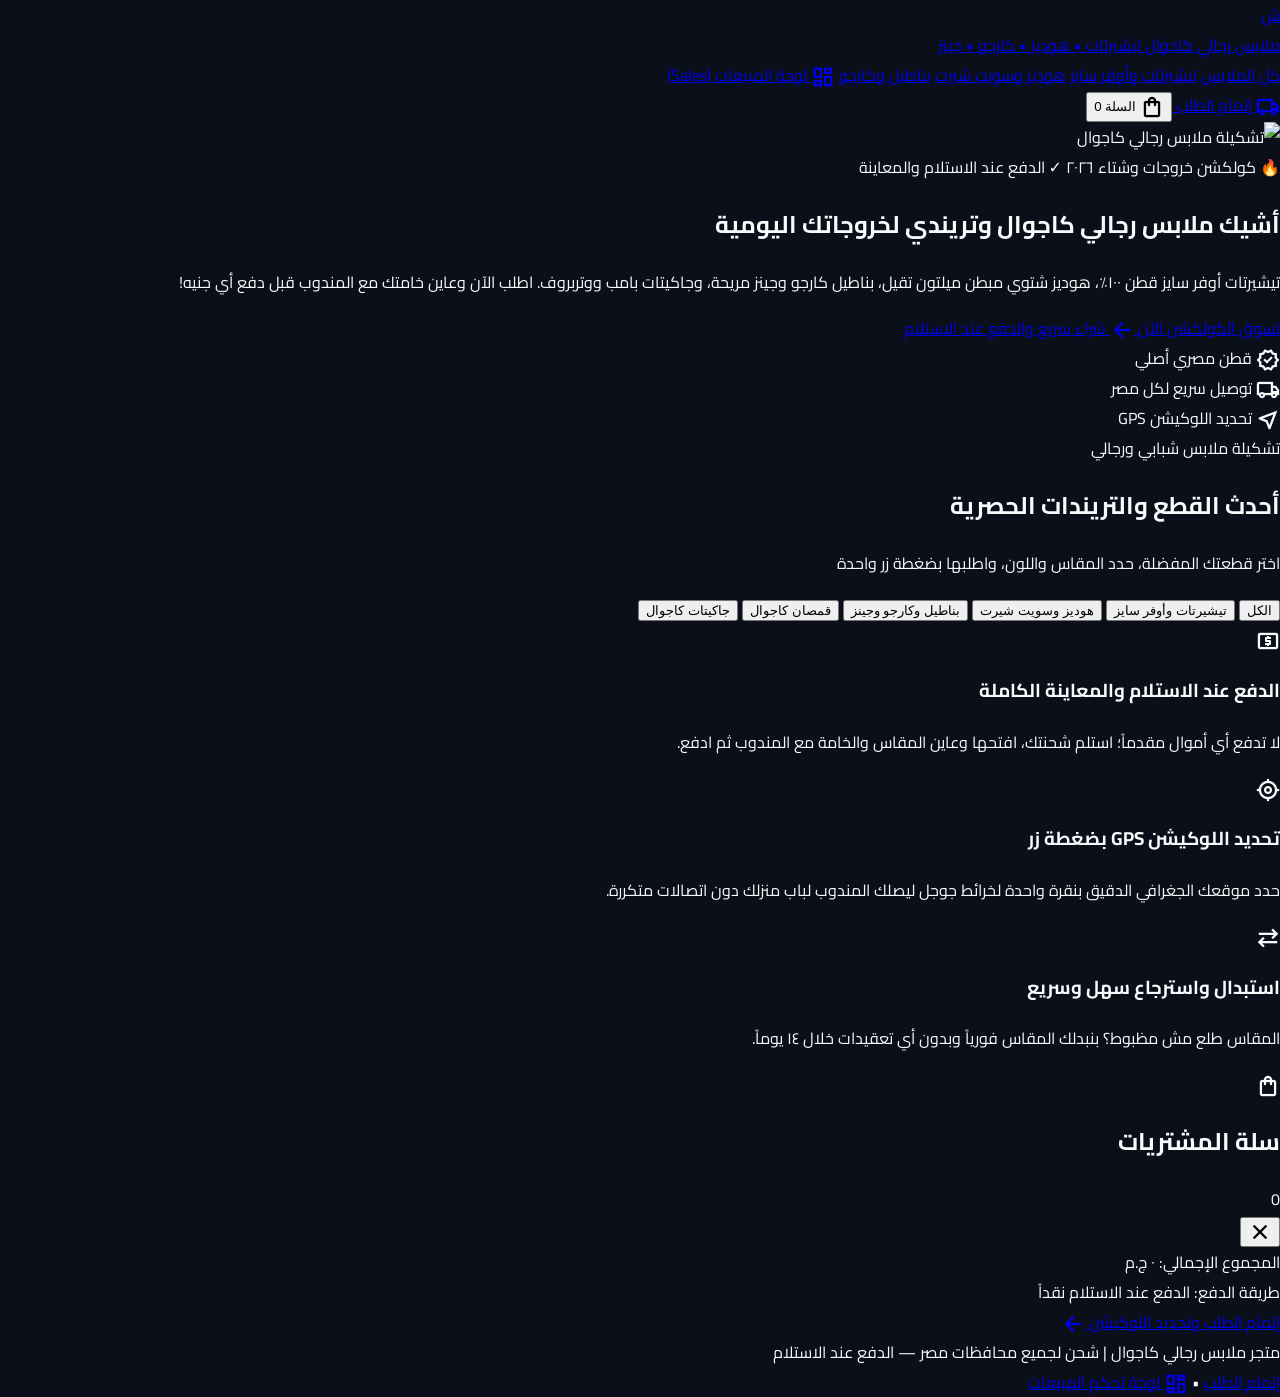
==== index.html @ af81d9ac "Add files via upload" ====
<!DOCTYPE html>
<html lang="ar" dir="rtl">
<head>
  <meta charset="UTF-8">
  <meta name="viewport" content="width=device-width, initial-scale=1.0">
  <title>متجر ملابس رجالي كاجوال وتريندي — الدفع عند الاستلام</title>
  <!-- Tailwind CSS CDN -->
  <script src="https://cdn.tailwindcss.com?plugins=forms,container-queries"></script>
  <script id="tailwind-config">
    tailwind.config = {
      darkMode: 'class',
      theme: {
        extend: {
          colors: {
            'primary': '#F59E0B',
            'primary-hover': '#D97706',
            'primary-container': '#2A1D07',
            'on-primary': '#0F172A',
            'secondary': '#06B6D4',
            'surface': '#0B0F19',
            'surface-container-low': '#0F172A',
            'surface-container': '#111827',
            'surface-container-high': '#1E293B',
            'on-surface': '#F9FAFB',
            'on-surface-variant': '#94A3B8',
            'outline': '#334155',
            'outline-variant': '#1E293B',
            'success': '#10B981',
            'on-success': '#0F172A',
            'success-container': '#064E3B',
            'on-success-container': '#6EE7B7',
            'error': '#EF4444',
            'on-error': '#FFFFFF',
            'error-container': '#450A0A',
            'on-error-container': '#FCA5A5',
          },
          borderRadius: {
            'sm': '8px',
            'DEFAULT': '12px',
            'md': '12px',
            'lg': '16px',
            'xl': '20px',
            'full': '9999px',
          },
          fontFamily: {
            'display': ['"Cairo"', 'sans-serif'],
            'headline': ['"Cairo"', 'sans-serif'],
            'title': ['"Cairo"', 'sans-serif'],
            'body': ['"Cairo"', 'sans-serif'],
            'label': ['"Cairo"', 'sans-serif'],
            'mono': ['"IBM Plex Mono"', 'monospace'],
          }
        }
      }
    };
  </script>
  <link rel="stylesheet" href="css/style.css">
</head>
<body class="bg-surface text-on-surface font-body antialiased selection:bg-primary selection:text-on-primary min-h-screen flex flex-col">

  <!-- Sticky Modern Header -->
  <header class="sticky top-0 z-40 bg-surface/95 backdrop-blur-md border-b border-outline">
    <div class="max-w-7xl mx-auto px-4 sm:px-6 lg:px-8 py-3.5 flex items-center justify-between gap-4">
      
      <!-- Brand Logo -->
      <div class="flex items-center gap-6">
        <a href="index.html" class="flex items-center gap-2.5 focus:outline-none">
          <span class="w-10 h-10 rounded-xl bg-primary text-on-primary flex items-center justify-center font-display font-black text-xl shadow-md">ش</span>
          <div class="flex flex-col">
            <span class="font-headline font-black text-lg text-on-surface tracking-wide">ملابس رجالي كاجوال</span>
            <span class="text-xs text-primary font-semibold -mt-0.5">تيشيرتات • هوديز • كارجو • جينز</span>
          </div>
        </a>

        <!-- Desktop Navigation -->
        <nav aria-label="التصنيفات" class="hidden md:flex items-center gap-5">
          <a href="#collection" class="font-label text-sm text-primary font-bold hover:text-primary-hover transition-colors">كل الملابس</a>
          <a href="#collection" class="font-label text-sm text-on-surface-variant hover:text-on-surface transition-colors">تيشيرتات وأوفر سايز</a>
          <a href="#collection" class="font-label text-sm text-on-surface-variant hover:text-on-surface transition-colors">هوديز وسويت شيرت</a>
          <a href="#collection" class="font-label text-sm text-on-surface-variant hover:text-on-surface transition-colors">بناطيل وكارجو</a>
          <a href="sales.html" class="inline-flex items-center gap-1.5 font-label text-xs font-bold text-primary bg-primary/10 px-3 py-1.5 rounded-full border border-primary/30 hover:border-primary transition-all">
            <span class="material-symbols-outlined text-base">dashboard</span>
            <span>لوحة المبيعات (Sales)</span>
          </a>
        </nav>
      </div>

      <!-- Action Buttons -->
      <div class="flex items-center gap-3">
        <a href="checkout.html" class="hidden sm:inline-flex items-center gap-1.5 px-4 py-2 rounded-xl bg-surface-container border border-outline text-on-surface font-label text-xs font-bold hover:border-primary hover:text-primary transition-colors">
          <span class="material-symbols-outlined text-base">local_shipping</span>
          <span>إتمام الطلب</span>
        </a>

        <button 
          id="openCartBtn" 
          type="button" 
          class="inline-flex items-center justify-center gap-2 px-4 py-2 rounded-xl bg-surface-container border border-outline text-on-surface font-label text-xs font-bold transition-all hover:border-primary focus:outline-none shadow-sm cursor-pointer"
        >
          <span class="material-symbols-outlined text-xl text-primary" aria-hidden="true">shopping_bag</span>
          <span>السلة</span>
          <span class="cart-count-badge inline-flex items-center justify-center min-w-5 h-5 px-1.5 rounded-full bg-primary text-on-primary font-mono text-xs font-bold tabular-nums">0</span>
        </button>
      </div>
    </div>
  </header>

  <main class="flex-1">
    <!-- Hero Banner: Casual Trendy Streetwear -->
    <section class="relative border-b border-outline overflow-hidden">
      <div class="relative min-h-[480px] lg:min-h-[560px] flex items-center">
        <!-- Background Streetwear Image -->
        <img 
          src="https://images.unsplash.com/photo-1552374196-1ab2a1c593e8?w=1600&auto=format&fit=crop&q=80" 
          alt="تشكيلة ملابس رجالي كاجوال" 
          class="absolute inset-0 w-full h-full object-cover object-center"
        >
        <!-- Gradients for High Readability -->
        <div class="absolute inset-0 bg-gradient-to-l from-surface via-surface/90 to-surface/50"></div>
        <div class="absolute inset-0 bg-gradient-to-t from-surface via-transparent to-transparent"></div>

        <div class="relative z-10 max-w-7xl mx-auto w-full px-4 sm:px-6 lg:px-8 py-12">
          <div class="max-w-xl flex flex-col gap-4">
            
            <div class="flex items-center gap-2">
              <span class="inline-flex items-center gap-1.5 px-3.5 py-1 rounded-full bg-primary/20 border border-primary text-primary font-label text-xs font-bold shadow-md">
                🔥 كولكشن خروجات وشتاء ٢٠٢٦
              </span>
              <span class="inline-flex items-center gap-1 px-3 py-1 rounded-full bg-success/20 border border-success text-success font-label text-xs font-bold">
                ✓ الدفع عند الاستلام والمعاينة
              </span>
            </div>

            <h1 class="font-display font-black text-3xl sm:text-4xl lg:text-5xl text-on-surface leading-tight text-balance">
              أشيك ملابس رجالي كاجوال وتريندي لخروجاتك اليومية
            </h1>

            <p class="font-body text-base text-on-surface-variant leading-relaxed max-w-prose">
              تيشيرتات أوفر سايز قطن ١٠٠٪، هوديز شتوي مبطن ميلتون تقيل، بناطيل كارجو وجينز مريحة، وجاكيتات بامب ووتربروف. اطلب الآن وعاين خامتك مع المندوب قبل دفع أي جنيه!
            </p>

            <div class="flex flex-wrap items-center gap-3 pt-2">
              <a 
                href="#collection" 
                class="inline-flex items-center justify-center gap-2 px-6 py-3.5 rounded-xl bg-primary text-on-primary font-label text-sm font-black transition-all hover:bg-primary-hover focus:outline-none shadow-lg shadow-primary/25"
              >
                <span>تسوق الكولكشن الآن</span>
                <span class="material-symbols-outlined text-lg" aria-hidden="true">arrow_back</span>
              </a>

              <a 
                href="checkout.html" 
                class="inline-flex items-center justify-center gap-2 px-5 py-3.5 rounded-xl bg-surface-container border border-outline text-on-surface font-label text-sm font-bold hover:border-primary hover:text-primary transition-all"
              >
                <span>شراء سريع والدفع عند الاستلام</span>
              </a>
            </div>

            <!-- Features Bar -->
            <div class="grid grid-cols-3 gap-3 pt-4 border-t border-outline text-xs font-semibold text-on-surface-variant">
              <div class="flex items-center gap-1.5">
                <span class="material-symbols-outlined text-primary text-base">verified</span>
                <span>قطن مصري أصلي</span>
              </div>
              <div class="flex items-center gap-1.5">
                <span class="material-symbols-outlined text-success text-base">local_shipping</span>
                <span>توصيل سريع لكل مصر</span>
              </div>
              <div class="flex items-center gap-1.5">
                <span class="material-symbols-outlined text-secondary text-base">near_me</span>
                <span>تحديد اللوكيشن GPS</span>
              </div>
            </div>

          </div>
        </div>
      </div>
    </section>

    <!-- Product Grid Section -->
    <section id="collection" class="max-w-7xl mx-auto px-4 sm:px-6 lg:px-8 py-12">
      
      <div class="flex flex-col md:flex-row md:items-end justify-between gap-5 mb-8">
        <div class="flex flex-col gap-1">
          <span class="text-xs font-bold text-primary font-label tracking-wide uppercase">تشكيلة ملابس شبابي ورجالي</span>
          <h2 class="font-headline font-black text-2xl sm:text-3xl text-on-surface">
            أحدث القطع والتريندات الحصرية
          </h2>
          <p class="font-body text-xs sm:text-sm text-on-surface-variant">
            اختر قطعتك المفضلة، حدد المقاس واللون، واطلبها بضغطة زر واحدة
          </p>
        </div>

        <!-- Filter Buttons -->
        <div class="flex flex-wrap items-center gap-2" role="group" aria-label="تصفية الملابس">
          <button type="button" data-filter="all" class="filter-btn px-4 py-2 rounded-full bg-primary text-on-primary font-label text-xs font-black transition-colors">الكل</button>
          <button type="button" data-filter="tshirt" class="filter-btn px-4 py-2 rounded-full bg-surface-container border border-outline text-on-surface-variant font-label text-xs font-bold hover:border-primary transition-colors">تيشيرتات وأوفر سايز</button>
          <button type="button" data-filter="hoodie" class="filter-btn px-4 py-2 rounded-full bg-surface-container border border-outline text-on-surface-variant font-label text-xs font-bold hover:border-primary transition-colors">هوديز وسويت شيرت</button>
          <button type="button" data-filter="pants" class="filter-btn px-4 py-2 rounded-full bg-surface-container border border-outline text-on-surface-variant font-label text-xs font-bold hover:border-primary transition-colors">بناطيل وكارجو وجينز</button>
          <button type="button" data-filter="shirt" class="filter-btn px-4 py-2 rounded-full bg-surface-container border border-outline text-on-surface-variant font-label text-xs font-bold hover:border-primary transition-colors">قمصان كاجوال</button>
          <button type="button" data-filter="jacket" class="filter-btn px-4 py-2 rounded-full bg-surface-container border border-outline text-on-surface-variant font-label text-xs font-bold hover:border-primary transition-colors">جاكيتات كاجوال</button>
        </div>
      </div>

      <!-- Products Grid Container -->
      <div id="productGrid" class="grid grid-cols-1 sm:grid-cols-2 lg:grid-cols-4 gap-6 items-stretch">
        <!-- Rendered by js/main.js -->
      </div>
    </section>

    <!-- Why Buy From Us Features -->
    <section class="border-y border-outline bg-surface-container-low py-10">
      <div class="max-w-7xl mx-auto px-4 sm:px-6 lg:px-8">
        <div class="grid grid-cols-1 md:grid-cols-3 gap-6 text-center md:text-right">
          
          <div class="flex items-start gap-3.5 p-4 rounded-xl bg-surface-container border border-outline">
            <div class="w-11 h-11 rounded-xl bg-success/20 border border-success flex items-center justify-center text-success shrink-0">
              <span class="material-symbols-outlined text-2xl">local_atm</span>
            </div>
            <div class="flex flex-col gap-1">
              <h3 class="font-title text-sm font-bold text-on-surface">الدفع عند الاستلام والمعاينة الكاملة</h3>
              <p class="font-body text-xs text-on-surface-variant leading-relaxed">
                لا تدفع أي أموال مقدماً؛ استلم شحنتك، افتحها وعاين المقاس والخامة مع المندوب ثم ادفع.
              </p>
            </div>
          </div>

          <div class="flex items-start gap-3.5 p-4 rounded-xl bg-surface-container border border-outline">
            <div class="w-11 h-11 rounded-xl bg-secondary/20 border border-secondary flex items-center justify-center text-secondary shrink-0">
              <span class="material-symbols-outlined text-2xl">my_location</span>
            </div>
            <div class="flex flex-col gap-1">
              <h3 class="font-title text-sm font-bold text-on-surface">تحديد اللوكيشن GPS بضغطة زر</h3>
              <p class="font-body text-xs text-on-surface-variant leading-relaxed">
                حدد موقعك الجغرافي الدقيق بنقرة واحدة لخرائط جوجل ليصلك المندوب لباب منزلك دون اتصالات متكررة.
              </p>
            </div>
          </div>

          <div class="flex items-start gap-3.5 p-4 rounded-xl bg-surface-container border border-outline">
            <div class="w-11 h-11 rounded-xl bg-primary/20 border border-primary flex items-center justify-center text-primary shrink-0">
              <span class="material-symbols-outlined text-2xl">sync_alt</span>
            </div>
            <div class="flex flex-col gap-1">
              <h3 class="font-title text-sm font-bold text-on-surface">استبدال واسترجاع سهل وسريع</h3>
              <p class="font-body text-xs text-on-surface-variant leading-relaxed">
                المقاس طلع مش مظبوط؟ بنبدلك المقاس فورياً وبدون أي تعقيدات خلال ١٤ يوماً.
              </p>
            </div>
          </div>

        </div>
      </div>
    </section>
  </main>

  <!-- Slide-Over Shopping Cart Drawer -->
  <div id="cartDrawerBackdrop" class="hidden fixed inset-0 z-50 bg-black/80 backdrop-blur-sm transition-opacity"></div>
  <aside 
    id="cartDrawer" 
    class="fixed top-0 left-0 bottom-0 z-50 w-full max-w-md bg-surface-container border-r border-outline flex flex-col justify-between translate-x-[-100%] drawer-transition shadow-2xl"
    aria-label="سلة المشتريات"
  >
    <header class="p-4 border-b border-outline flex items-center justify-between">
      <div class="flex items-center gap-2">
        <span class="material-symbols-outlined text-primary text-xl">shopping_bag</span>
        <h2 class="font-title text-base font-bold text-on-surface">سلة المشتريات</h2>
        <span class="cart-count-badge px-2 py-0.5 rounded-full bg-primary text-on-primary font-mono text-xs font-bold">0</span>
      </div>
      <button 
        id="closeCartBtn" 
        type="button" 
        class="w-8 h-8 rounded-lg bg-surface-container-high border border-outline text-on-surface-variant hover:text-primary flex items-center justify-center cursor-pointer"
        aria-label="إغلاق السلة"
      >
        <span class="material-symbols-outlined text-lg">close</span>
      </button>
    </header>

    <div id="cartItemsContainer" class="flex-1 overflow-y-auto p-4 flex flex-col gap-3"></div>

    <footer class="p-4 border-t border-outline bg-surface-container-low flex flex-col gap-3">
      <div class="flex items-center justify-between">
        <span class="font-body text-xs text-on-surface-variant">المجموع الإجمالي:</span>
        <span id="cartSubtotal" class="font-headline text-lg text-primary font-black tabular-nums">٠ ج.م</span>
      </div>
      <div class="flex items-center justify-between text-xs text-success font-bold">
        <span>طريقة الدفع:</span>
        <span>الدفع عند الاستلام نقداً</span>
      </div>

      <a 
        href="checkout.html" 
        class="w-full inline-flex items-center justify-center gap-2 py-3.5 rounded-xl bg-primary text-on-primary font-label text-sm font-black hover:bg-primary-hover transition-colors shadow-md"
      >
        <span>إتمام الطلب وتحديد اللوكيشن</span>
        <span class="material-symbols-outlined text-lg">arrow_back</span>
      </a>
    </footer>
  </aside>

  <!-- Quick Order Modal (طلب سريع فوري بضغطة زر دون مغادرة الصفحة) -->
  <dialog id="fastOrderModal" class="bg-surface-container text-on-surface border-2 border-primary rounded-2xl p-5 max-w-lg w-full backdrop:bg-black/85 shadow-2xl overflow-hidden">
    <header class="flex items-center justify-between border-b border-outline pb-3 mb-4">
      <div class="flex items-center gap-2">
        <span class="material-symbols-outlined text-primary text-xl">bolt</span>
        <h3 class="font-title text-base font-bold text-on-surface">طلب سريع فوري (الدفع عند الاستلام)</h3>
      </div>
      <button id="closeFastOrderBtn" type="button" class="w-8 h-8 rounded-lg bg-surface-container-high border border-outline text-on-surface-variant hover:text-primary flex items-center justify-center">
        <span class="material-symbols-outlined text-lg">close</span>
      </button>
    </header>

    <!-- Product Summary Snippet -->
    <div id="fastOrderProductSummary" class="flex items-center gap-3 p-3 rounded-xl bg-surface-container-low border border-outline mb-4">
      <!-- Injected by js/main.js -->
    </div>

    <!-- Fast Checkout Form -->
    <form id="fastOrderForm" class="flex flex-col gap-3.5">
      
      <!-- Name -->
      <label class="flex flex-col gap-1">
        <span class="font-label text-xs font-bold text-on-surface">الاسم بالكامل <span class="text-primary">*</span></span>
        <input 
          id="fastName" 
          type="text" 
          required 
          placeholder="اكتب اسمك بالكامل..." 
          class="w-full rounded-lg bg-surface-container-low border border-outline px-3.5 py-2.5 font-body text-xs text-on-surface focus:border-primary focus:outline-none"
        >
      </label>

      <!-- Phone -->
      <label class="flex flex-col gap-1">
        <span class="font-label text-xs font-bold text-on-surface">رقم الهاتف / الواتساب <span class="text-primary">*</span></span>
        <input 
          id="fastPhone" 
          type="tel" 
          inputmode="numeric" 
          dir="ltr" 
          required 
          placeholder="010 1234 5678" 
          class="w-full rounded-lg bg-surface-container-low border border-outline px-3.5 py-2.5 font-mono text-xs text-on-surface text-right focus:border-primary focus:outline-none"
        >
      </label>

      <!-- Address -->
      <label class="flex flex-col gap-1">
        <span class="font-label text-xs font-bold text-on-surface">المحافظة والعنوان بالتفصيل <span class="text-primary">*</span></span>
        <input 
          id="fastAddress" 
          type="text" 
          required 
          placeholder="المحافظة والمدينة واسم الشارع..." 
          class="w-full rounded-lg bg-surface-container-low border border-outline px-3.5 py-2.5 font-body text-xs text-on-surface focus:border-primary focus:outline-none"
        >
      </label>

      <!-- Location / GPS Location -->
      <div class="flex flex-col gap-1.5 p-3 rounded-xl bg-surface-container-low border border-secondary/40">
        <div class="flex items-center justify-between gap-2">
          <label for="fastLocation" class="font-label text-xs font-bold text-on-surface flex items-center gap-1">
            <span class="material-symbols-outlined text-secondary text-base">near_me</span>
            <span>اللوكيشن:</span>
          </label>
          <button 
            id="fastGpsBtn" 
            type="button" 
            class="px-2.5 py-1 rounded-md bg-secondary/20 border border-secondary text-secondary hover:bg-secondary hover:text-black font-label text-[11px] font-bold transition-all"
          >
            📍 تحديد موقعي الحالي GPS
          </button>
        </div>
        <input 
          id="fastLocation" 
          type="text" 
          placeholder="اكتب اللوكيشن أو اضغط زر تحديد الموقع..." 
          class="w-full rounded-lg bg-surface-container border border-outline px-3 py-2 font-body text-xs text-on-surface focus:border-secondary focus:outline-none"
        >
      </div>

      <!-- Payment Reassurance Badge -->
      <div class="p-2.5 rounded-lg bg-success/15 border border-success/40 text-success text-xs font-bold flex items-center gap-2">
        <span class="material-symbols-outlined text-lg">local_shipping</span>
        <span>طريقة الدفع: نقداً عند الاستلام ومعاينة المنتج</span>
      </div>

      <!-- Fast Submit Button -->
      <button 
        id="fastSubmitBtn" 
        type="submit" 
        class="w-full py-3.5 rounded-xl bg-primary text-on-primary font-label text-sm font-black hover:bg-primary-hover transition-colors shadow-lg shadow-primary/25 cursor-pointer mt-1"
      >
        تأكيد الطلب الفوري — الدفع عند الاستلام
      </button>
    </form>
  </dialog>

  <!-- Quick View Modal -->
  <dialog id="quickViewModal" class="bg-surface-container text-on-surface border border-outline rounded-2xl p-0 max-w-2xl w-full backdrop:bg-black/85 overflow-hidden shadow-2xl">
    <div class="grid grid-cols-1 md:grid-cols-2">
      <div class="bg-surface-container-low aspect-[3/4] md:aspect-auto relative overflow-hidden">
        <img id="qvImage" src="" alt="معاينة الملابس" class="w-full h-full object-cover">
      </div>

      <div class="p-6 flex flex-col justify-between gap-4">
        <div class="flex flex-col gap-3">
          <div class="flex items-center justify-between">
            <span id="qvFabric" class="font-label text-xs font-bold text-primary"></span>
            <button id="closeQvBtn" type="button" aria-label="إغلاق" class="w-8 h-8 rounded-lg bg-surface-container-high border border-outline text-on-surface-variant hover:text-primary flex items-center justify-center">
              <span class="material-symbols-outlined text-lg">close</span>
            </button>
          </div>

          <h3 id="qvTitle" class="font-headline font-black text-lg text-on-surface"></h3>
          <span id="qvPrice" class="font-headline font-black text-2xl text-primary tabular-nums"></span>
          <p id="qvDesc" class="font-body text-xs text-on-surface-variant leading-relaxed"></p>

          <div class="flex flex-col gap-1.5 pt-1">
            <span class="font-label text-xs font-bold text-on-surface">المقاسات المتوفرة:</span>
            <div id="qvSizes" class="flex flex-wrap items-center gap-1.5"></div>
          </div>
        </div>

        <div class="flex items-center gap-2 pt-2">
          <button 
            id="qvFastBuyBtn" 
            type="button" 
            class="flex-1 py-3 rounded-xl bg-primary text-on-primary font-label text-xs font-black hover:bg-primary-hover transition-colors"
          >
            ⚡ شراء فوري مباشر
          </button>
          <button 
            id="qvAddBtn" 
            type="button" 
            class="px-4 py-3 rounded-xl bg-surface-container-high border border-outline text-on-surface font-label text-xs font-bold hover:border-primary transition-colors"
          >
            إضافة للسلة
          </button>
        </div>
      </div>
    </div>
  </dialog>

  <!-- Modern Footer -->
  <footer class="border-t border-outline bg-surface-container-low mt-auto py-8">
    <div class="max-w-7xl mx-auto px-4 sm:px-6 lg:px-8 flex flex-col sm:flex-row items-center justify-between gap-4 text-xs font-body text-on-surface-variant">
      <div class="flex items-center gap-2">
        <span class="font-bold text-on-surface">متجر ملابس رجالي كاجوال</span>
        <span>|</span>
        <span>شحن لجميع محافظات مصر — الدفع عند الاستلام</span>
      </div>
      <div class="flex items-center gap-4">
        <a href="checkout.html" class="hover:text-primary transition-colors">إتمام الطلب</a>
        <span>•</span>
        <a href="sales.html" class="text-primary hover:underline font-bold flex items-center gap-1">
          <span class="material-symbols-outlined text-sm">dashboard</span>
          <span>لوحة تحكم المبيعات</span>
        </a>
      </div>
    </div>
  </footer>

  <!-- Modular Scripts -->
  <script type="module" src="js/main.js"></script>
</body>
</html>
---- css/style.css ----
/* ==========================================================================
   متجر ملابس رجالي كاجوال وتريندي (Urban & Casual Men's Fashion)
   Vibrant, Modern, High-Converting & Ergonomic Palette
   ========================================================================== */

@import url('https://fonts.googleapis.com/css2?family=Cairo:wght@400;500;600;700;800;900&family=IBM+Plex+Mono:wght@400;500;600;700&display=swap');
@import url('https://fonts.googleapis.com/css2?family=Material+Symbols+Outlined:wght,FILL@100..700,0..1&display=block');

:root {
  /* Vibrant & Modern Men's Apparel Palette */
  --color-primary: #F59E0B;          /* Amber Gold Accent */
  --color-primary-hover: #D97706;    /* Deep Amber */
  --color-primary-container: #2A1D07;
  --color-on-primary: #0F172A;
  
  --color-secondary: #06B6D4;        /* Cyan for Location & Highlights */
  --color-secondary-container: #083344;
  
  --color-surface: #0B0F19;          /* Deep Modern Midnight */
  --color-surface-container: #111827;/* Card Background */
  --color-surface-container-low: #0F172A;
  --color-surface-container-high: #1E293B;
  
  --color-on-surface: #F9FAFB;       /* Crisp White Text */
  --color-on-surface-variant: #94A3B8; /* Muted Slate */
  
  --color-outline: #334155;          /* Borders */
  --color-outline-variant: #1E293B;
  
  --color-success: #10B981;          /* COD Emerald Green */
  --color-success-container: #064E3B;
  
  --color-error: #EF4444;            /* Coral Red */
  --color-error-container: #450A0A;
}

/* Material Symbols configuration */
.material-symbols-outlined {
  display: inline-block;
  width: 1em;
  height: 1em;
  line-height: 1 !important;
  box-sizing: content-box;
  overflow: hidden;
  white-space: nowrap;
  direction: ltr;
  vertical-align: middle;
  font-variation-settings: 'FILL' 0, 'wght' 500, 'GRAD' 0, 'opsz' 24;
}

.material-symbols-outlined.fill {
  font-variation-settings: 'FILL' 1, 'wght' 500, 'GRAD' 0, 'opsz' 24;
}

/* Base Setup */
html {
  scroll-behavior: smooth;
  font-family: 'Cairo', system-ui, -apple-system, sans-serif;
  background-color: var(--color-surface);
  color: var(--color-on-surface);
}

body {
  margin: 0;
  padding: 0;
  min-height: 100vh;
  display: flex;
  flex-direction: column;
  overflow-x: hidden;
  background-color: #0B0F19;
  color: #F9FAFB;
}

/* Custom Scrollbar */
::-webkit-scrollbar {
  width: 7px;
  height: 7px;
}

::-webkit-scrollbar-track {
  background: #0B0F19;
}

::-webkit-scrollbar-thumb {
  background: #334155;
  border-radius: 4px;
}

::-webkit-scrollbar-thumb:hover {
  background: #F59E0B;
}

/* Glowing Badges & Modern Accents */
.accent-glow {
  box-shadow: 0 4px 20px rgba(245, 158, 11, 0.2);
}

.card-hover:hover {
  transform: translateY(-4px);
  border-color: #F59E0B;
  box-shadow: 0 12px 30px rgba(0, 0, 0, 0.5), 0 0 20px rgba(245, 158, 11, 0.15);
}

/* Fast Order Modal & Dialogs */
dialog::backdrop {
  background: rgba(5, 8, 15, 0.85);
  backdrop-filter: blur(10px);
  -webkit-backdrop-filter: blur(10px);
}

dialog[open] {
  animation: modalPop 0.25s cubic-bezier(0.16, 1, 0.3, 1) forwards;
}

@keyframes modalPop {
  from {
    opacity: 0;
    transform: scale(0.95) translateY(12px);
  }
  to {
    opacity: 1;
    transform: scale(1) translateY(0);
  }
}

/* Drawer Animation */
.drawer-transition {
  transition: transform 0.3s cubic-bezier(0.16, 1, 0.3, 1);
}

/* Toast Notifications */
#toastContainer {
  position: fixed;
  bottom: 24px;
  left: 24px;
  z-index: 99999;
  display: flex;
  flex-direction: column;
  gap: 10px;
  pointer-events: none;
}

.luxury-toast {
  pointer-events: auto;
  display: flex;
  align-items: center;
  gap: 12px;
  padding: 14px 18px;
  border-radius: 12px;
  background: #111827;
  border: 1px solid #F59E0B;
  color: #F9FAFB;
  box-shadow: 0 10px 30px rgba(0, 0, 0, 0.6), 0 0 20px rgba(245, 158, 11, 0.2);
  animation: toastIn 0.3s ease-out forwards;
  max-width: 420px;
  font-size: 14px;
  font-weight: 500;
}

@keyframes toastIn {
  from {
    opacity: 0;
    transform: translateY(20px);
  }
  to {
    opacity: 1;
    transform: translateY(0);
  }
}

.luxury-toast.toast-leave {
  animation: toastOut 0.25s ease-in forwards;
}

@keyframes toastOut {
  from {
    opacity: 1;
    transform: translateY(0);
  }
  to {
    opacity: 0;
    transform: translateY(20px);
  }
}

/* GPS Button Pulsing Pulse */
.gps-pulse {
  animation: gpsGlow 2s infinite alternate;
}

@keyframes gpsGlow {
  0% {
    box-shadow: 0 0 0 0 rgba(6, 182, 212, 0.4);
  }
  100% {
    box-shadow: 0 0 15px 4px rgba(6, 182, 212, 0.3);
  }
}

/* Status Badges */
.status-badge {
  display: inline-flex;
  align-items: center;
  gap: 6px;
  padding: 4px 10px;
  border-radius: 9999px;
  font-size: 12px;
  font-weight: 700;
  line-height: 1;
}

.status-pending {
  background-color: rgba(245, 158, 11, 0.15);
  color: #FCD34D;
  border: 1px solid rgba(245, 158, 11, 0.4);
}

.status-confirmed {
  background-color: rgba(16, 185, 129, 0.15);
  color: #6EE7B7;
  border: 1px solid rgba(16, 185, 129, 0.4);
}

.status-shipping {
  background-color: rgba(6, 182, 212, 0.15);
  color: #67E8F9;
  border: 1px solid rgba(6, 182, 212, 0.4);
}

.status-delivered {
  background-color: rgba(34, 197, 94, 0.2);
  color: #86EFAC;
  border: 1px solid rgba(34, 197, 94, 0.5);
}

.status-cancelled {
  background-color: rgba(239, 68, 68, 0.15);
  color: #FCA5A5;
  border: 1px solid rgba(239, 68, 68, 0.4);
}

/* Color Swatches Rings */
.color-dot-active {
  ring: 2px solid #F59E0B;
  transform: scale(1.15);
}

/* Print Invoice Styling */
@media print {
  body * {
    visibility: hidden;
  }
  #printableInvoice, #printableInvoice * {
    visibility: visible;
  }
  #printableInvoice {
    position: absolute;
    left: 0;
    top: 0;
    width: 100%;
    margin: 0;
    padding: 20px;
    background: #fff !important;
    color: #000 !important;
  }
  .no-print {
    display: none !important;
  }
}
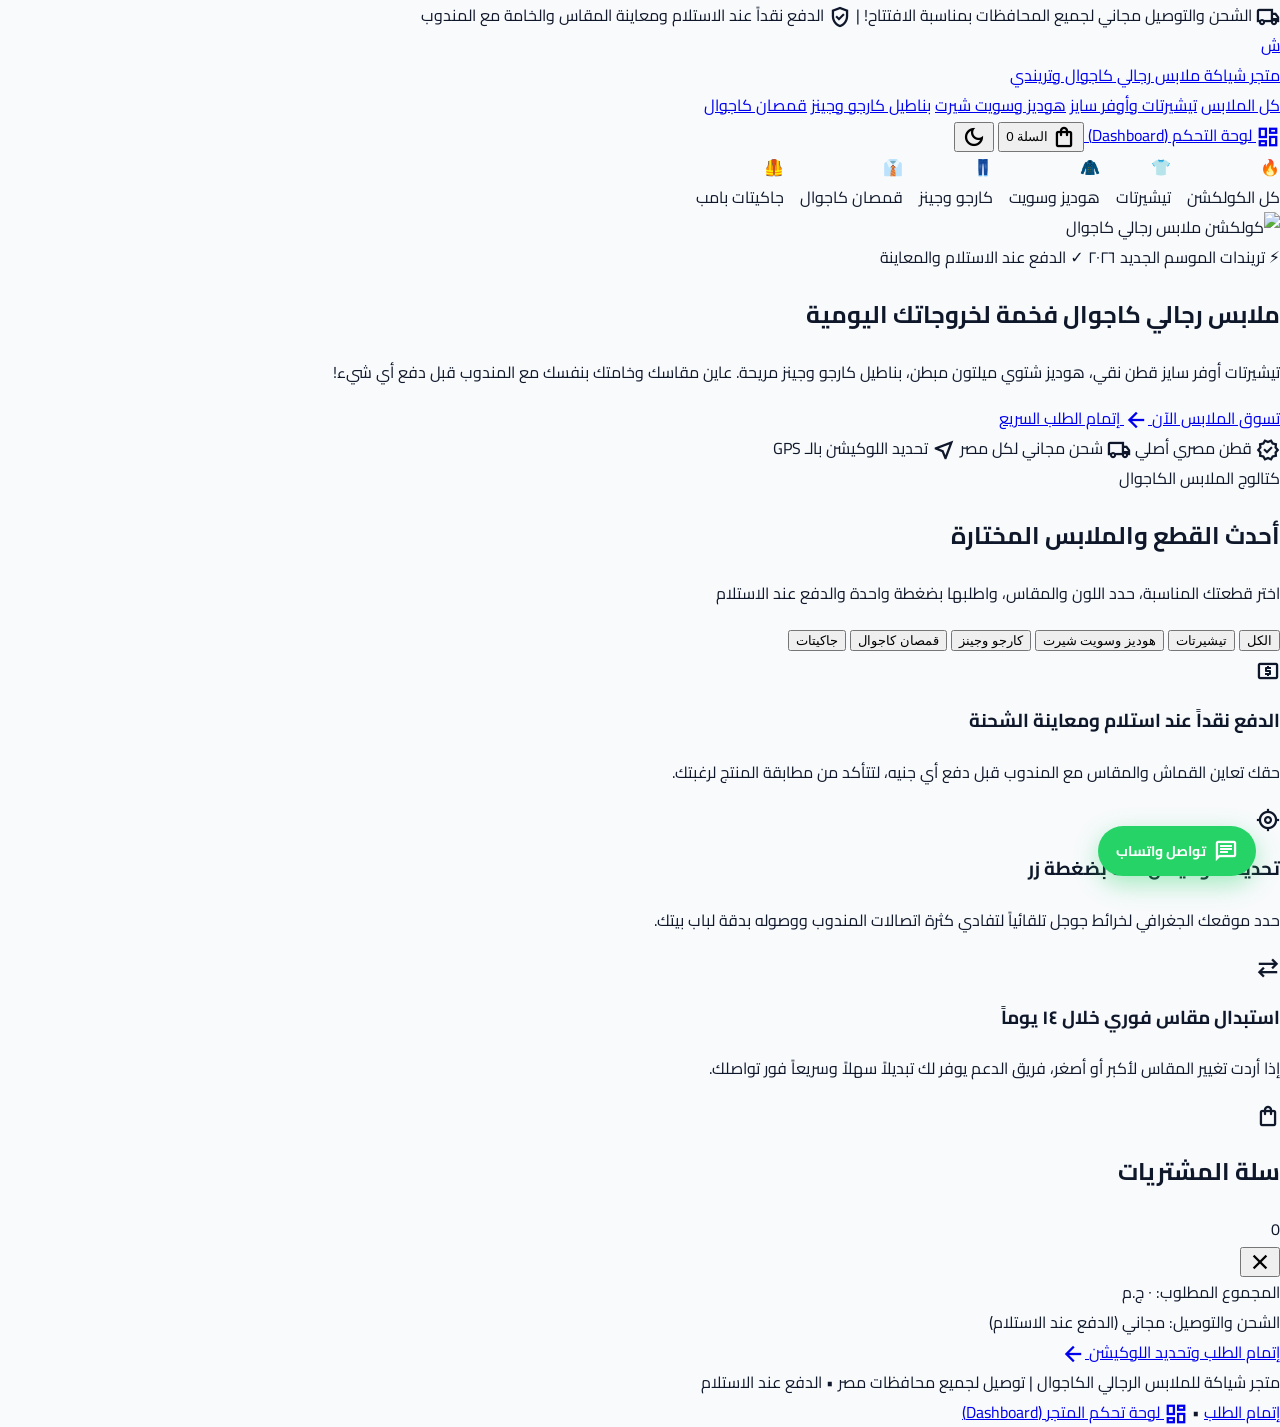
==== commit 5cb8f0fc: "Add files via upload" ====
--- a/index.html
+++ b/index.html
@@ -3,7 +3,7 @@
 <head>
   <meta charset="UTF-8">
   <meta name="viewport" content="width=device-width, initial-scale=1.0">
-  <title>متجر ملابس رجالي كاجوال وتريندي — الدفع عند الاستلام</title>
+  <title>متجر شياكة — أحدث صيحات الملابس الرجالي الكاجوال والتريندي</title>
   <!-- Tailwind CSS CDN -->
   <script src="https://cdn.tailwindcss.com?plugins=forms,container-queries"></script>
   <script id="tailwind-config">
@@ -12,42 +12,22 @@
       theme: {
         extend: {
           colors: {
-            'primary': '#F59E0B',
-            'primary-hover': '#D97706',
-            'primary-container': '#2A1D07',
-            'on-primary': '#0F172A',
-            'secondary': '#06B6D4',
-            'surface': '#0B0F19',
-            'surface-container-low': '#0F172A',
-            'surface-container': '#111827',
-            'surface-container-high': '#1E293B',
-            'on-surface': '#F9FAFB',
-            'on-surface-variant': '#94A3B8',
-            'outline': '#334155',
-            'outline-variant': '#1E293B',
+            'primary': '#F97316',
+            'primary-hover': '#EA580C',
+            'primary-light': '#FFF7ED',
+            'secondary': '#0284C7',
+            'secondary-light': '#E0F2FE',
             'success': '#10B981',
-            'on-success': '#0F172A',
-            'success-container': '#064E3B',
-            'on-success-container': '#6EE7B7',
+            'success-light': '#ECFDF5',
             'error': '#EF4444',
-            'on-error': '#FFFFFF',
-            'error-container': '#450A0A',
-            'on-error-container': '#FCA5A5',
-          },
-          borderRadius: {
-            'sm': '8px',
-            'DEFAULT': '12px',
-            'md': '12px',
-            'lg': '16px',
-            'xl': '20px',
-            'full': '9999px',
+            'surface': '#FFFFFF',
+            'surface-dark': '#111827',
+            'card-dark': '#1E293B',
+            'border-subtle': '#E2E8F0',
           },
           fontFamily: {
             'display': ['"Cairo"', 'sans-serif'],
-            'headline': ['"Cairo"', 'sans-serif'],
-            'title': ['"Cairo"', 'sans-serif'],
             'body': ['"Cairo"', 'sans-serif'],
-            'label': ['"Cairo"', 'sans-serif'],
             'mono': ['"IBM Plex Mono"', 'monospace'],
           }
         }
@@ -56,195 +36,269 @@
   </script>
   <link rel="stylesheet" href="css/style.css">
 </head>
-<body class="bg-surface text-on-surface font-body antialiased selection:bg-primary selection:text-on-primary min-h-screen flex flex-col">
-
-  <!-- Sticky Modern Header -->
-  <header class="sticky top-0 z-40 bg-surface/95 backdrop-blur-md border-b border-outline">
+<body class="bg-slate-50 text-slate-900 font-body antialiased min-h-screen flex flex-col transition-colors">
+
+  <!-- Top Announcement Bar -->
+  <div class="bg-slate-900 text-white text-[11px] sm:text-xs font-bold py-2 px-4 text-center flex items-center justify-center gap-3">
+    <span class="flex items-center gap-1 text-orange-400">
+      <span class="material-symbols-outlined text-sm">local_shipping</span>
+      الشحن والتوصيل مجاني لجميع المحافظات بمناسبة الافتتاح!
+    </span>
+    <span class="hidden md:inline text-slate-500">|</span>
+    <span class="hidden md:flex items-center gap-1 text-emerald-400">
+      <span class="material-symbols-outlined text-sm">verified_user</span>
+      الدفع نقداً عند الاستلام ومعاينة المقاس والخامة مع المندوب
+    </span>
+  </div>
+
+  <!-- Modern Sticky Header -->
+  <header class="sticky top-0 z-40 bg-white/95 backdrop-blur-md border-b border-slate-200 shadow-sm">
     <div class="max-w-7xl mx-auto px-4 sm:px-6 lg:px-8 py-3.5 flex items-center justify-between gap-4">
       
       <!-- Brand Logo -->
       <div class="flex items-center gap-6">
         <a href="index.html" class="flex items-center gap-2.5 focus:outline-none">
-          <span class="w-10 h-10 rounded-xl bg-primary text-on-primary flex items-center justify-center font-display font-black text-xl shadow-md">ش</span>
+          <span class="w-10 h-10 rounded-xl bg-orange-500 text-white flex items-center justify-center font-display font-black text-xl shadow-md">ش</span>
           <div class="flex flex-col">
-            <span class="font-headline font-black text-lg text-on-surface tracking-wide">ملابس رجالي كاجوال</span>
-            <span class="text-xs text-primary font-semibold -mt-0.5">تيشيرتات • هوديز • كارجو • جينز</span>
+            <span class="font-display font-black text-xl text-slate-900 tracking-wide">متجر شياكة</span>
+            <span class="text-xs text-orange-600 font-bold -mt-1">ملابس رجالي كاجوال وتريندي</span>
           </div>
         </a>
 
-        <!-- Desktop Navigation -->
+        <!-- Desktop Navigation Categories -->
         <nav aria-label="التصنيفات" class="hidden md:flex items-center gap-5">
-          <a href="#collection" class="font-label text-sm text-primary font-bold hover:text-primary-hover transition-colors">كل الملابس</a>
-          <a href="#collection" class="font-label text-sm text-on-surface-variant hover:text-on-surface transition-colors">تيشيرتات وأوفر سايز</a>
-          <a href="#collection" class="font-label text-sm text-on-surface-variant hover:text-on-surface transition-colors">هوديز وسويت شيرت</a>
-          <a href="#collection" class="font-label text-sm text-on-surface-variant hover:text-on-surface transition-colors">بناطيل وكارجو</a>
-          <a href="sales.html" class="inline-flex items-center gap-1.5 font-label text-xs font-bold text-primary bg-primary/10 px-3 py-1.5 rounded-full border border-primary/30 hover:border-primary transition-all">
-            <span class="material-symbols-outlined text-base">dashboard</span>
-            <span>لوحة المبيعات (Sales)</span>
-          </a>
+          <a href="#collection" class="text-sm font-bold text-orange-600 hover:text-orange-700 transition-colors">كل الملابس</a>
+          <a href="#collection" class="text-sm font-bold text-slate-600 hover:text-slate-900 transition-colors">تيشيرتات وأوفر سايز</a>
+          <a href="#collection" class="text-sm font-bold text-slate-600 hover:text-slate-900 transition-colors">هوديز وسويت شيرت</a>
+          <a href="#collection" class="text-sm font-bold text-slate-600 hover:text-slate-900 transition-colors">بناطيل كارجو وجينز</a>
+          <a href="#collection" class="text-sm font-bold text-slate-600 hover:text-slate-900 transition-colors">قمصان كاجوال</a>
         </nav>
       </div>
 
-      <!-- Action Buttons -->
+      <!-- Action Buttons & Search Trigger -->
       <div class="flex items-center gap-3">
-        <a href="checkout.html" class="hidden sm:inline-flex items-center gap-1.5 px-4 py-2 rounded-xl bg-surface-container border border-outline text-on-surface font-label text-xs font-bold hover:border-primary hover:text-primary transition-colors">
-          <span class="material-symbols-outlined text-base">local_shipping</span>
-          <span>إتمام الطلب</span>
+        <!-- Dashboard Button -->
+        <a 
+          href="dashboard.html" 
+          class="inline-flex items-center gap-1.5 px-3.5 py-2 rounded-xl bg-slate-900 text-white font-body text-xs font-bold hover:bg-slate-800 transition-all shadow-sm"
+          title="لوحة تحكم المتجر والمبيعات وإدارة الطلبات"
+        >
+          <span class="material-symbols-outlined text-base text-orange-400">dashboard</span>
+          <span>لوحة التحكم (Dashboard)</span>
         </a>
 
+        <!-- Cart Button with Counter Badge -->
         <button 
           id="openCartBtn" 
           type="button" 
-          class="inline-flex items-center justify-center gap-2 px-4 py-2 rounded-xl bg-surface-container border border-outline text-on-surface font-label text-xs font-bold transition-all hover:border-primary focus:outline-none shadow-sm cursor-pointer"
-        >
-          <span class="material-symbols-outlined text-xl text-primary" aria-hidden="true">shopping_bag</span>
-          <span>السلة</span>
-          <span class="cart-count-badge inline-flex items-center justify-center min-w-5 h-5 px-1.5 rounded-full bg-primary text-on-primary font-mono text-xs font-bold tabular-nums">0</span>
+          class="inline-flex items-center justify-center gap-2 px-3.5 py-2 rounded-xl bg-slate-100 border border-slate-200 text-slate-800 font-body text-xs font-bold transition-all hover:border-orange-500 shadow-sm cursor-pointer"
+        >
+          <span class="material-symbols-outlined text-xl text-orange-600" aria-hidden="true">shopping_bag</span>
+          <span class="hidden sm:inline">السلة</span>
+          <span class="cart-count-badge inline-flex items-center justify-center min-w-5 h-5 px-1.5 rounded-full bg-orange-500 text-white font-mono text-xs font-bold tabular-nums">0</span>
         </button>
-      </div>
+
+        <!-- Dark/Light Mode Switcher -->
+        <button 
+          id="toggleThemeBtn" 
+          type="button" 
+          class="w-9 h-9 rounded-xl bg-slate-100 border border-slate-200 text-slate-600 hover:text-slate-900 hover:bg-slate-200 flex items-center justify-center transition-colors cursor-pointer"
+          title="تبديل المظهر"
+        >
+          <span id="themeIcon" class="material-symbols-outlined text-lg">dark_mode</span>
+        </button>
+      </div>
+
     </div>
   </header>
 
   <main class="flex-1">
-    <!-- Hero Banner: Casual Trendy Streetwear -->
-    <section class="relative border-b border-outline overflow-hidden">
-      <div class="relative min-h-[480px] lg:min-h-[560px] flex items-center">
-        <!-- Background Streetwear Image -->
+    
+    <!-- Story-Style Category Highlights Bar -->
+    <section class="max-w-7xl mx-auto px-4 sm:px-6 lg:px-8 pt-6 pb-2">
+      <div class="story-scroll-container pb-2">
+        
+        <div class="story-item flex flex-col items-center gap-1.5 cursor-pointer filter-story-btn" data-category="all">
+          <div class="w-16 h-16 rounded-full p-0.5 border-2 border-orange-500 bg-white shadow-sm flex items-center justify-center overflow-hidden hover:scale-105 transition-transform">
+            <span class="text-2xl">🔥</span>
+          </div>
+          <span class="text-xs font-bold text-slate-800">كل الكولكشن</span>
+        </div>
+
+        <div class="story-item flex flex-col items-center gap-1.5 cursor-pointer filter-story-btn" data-category="tshirt">
+          <div class="w-16 h-16 rounded-full p-0.5 border-2 border-slate-200 hover:border-orange-500 bg-white shadow-sm flex items-center justify-center overflow-hidden hover:scale-105 transition-transform">
+            <span class="text-2xl">👕</span>
+          </div>
+          <span class="text-xs font-bold text-slate-700">تيشيرتات</span>
+        </div>
+
+        <div class="story-item flex flex-col items-center gap-1.5 cursor-pointer filter-story-btn" data-category="hoodie">
+          <div class="w-16 h-16 rounded-full p-0.5 border-2 border-slate-200 hover:border-orange-500 bg-white shadow-sm flex items-center justify-center overflow-hidden hover:scale-105 transition-transform">
+            <span class="text-2xl">🧥</span>
+          </div>
+          <span class="text-xs font-bold text-slate-700">هوديز وسويت</span>
+        </div>
+
+        <div class="story-item flex flex-col items-center gap-1.5 cursor-pointer filter-story-btn" data-category="pants">
+          <div class="w-16 h-16 rounded-full p-0.5 border-2 border-slate-200 hover:border-orange-500 bg-white shadow-sm flex items-center justify-center overflow-hidden hover:scale-105 transition-transform">
+            <span class="text-2xl">👖</span>
+          </div>
+          <span class="text-xs font-bold text-slate-700">كارجو وجينز</span>
+        </div>
+
+        <div class="story-item flex flex-col items-center gap-1.5 cursor-pointer filter-story-btn" data-category="shirt">
+          <div class="w-16 h-16 rounded-full p-0.5 border-2 border-slate-200 hover:border-orange-500 bg-white shadow-sm flex items-center justify-center overflow-hidden hover:scale-105 transition-transform">
+            <span class="text-2xl">👔</span>
+          </div>
+          <span class="text-xs font-bold text-slate-700">قمصان كاجوال</span>
+        </div>
+
+        <div class="story-item flex flex-col items-center gap-1.5 cursor-pointer filter-story-btn" data-category="jacket">
+          <div class="w-16 h-16 rounded-full p-0.5 border-2 border-slate-200 hover:border-orange-500 bg-white shadow-sm flex items-center justify-center overflow-hidden hover:scale-105 transition-transform">
+            <span class="text-2xl">🦺</span>
+          </div>
+          <span class="text-xs font-bold text-slate-700">جاكيتات بامب</span>
+        </div>
+
+      </div>
+    </section>
+
+    <!-- Hero Section: Modern High-Impact Retail Banner -->
+    <section class="max-w-7xl mx-auto px-4 sm:px-6 lg:px-8 py-4">
+      <div class="relative rounded-3xl overflow-hidden bg-slate-900 min-h-[420px] sm:min-h-[480px] flex items-center shadow-xl">
+        
+        <!-- Hero Background Image -->
         <img 
           src="https://images.unsplash.com/photo-1552374196-1ab2a1c593e8?w=1600&auto=format&fit=crop&q=80" 
-          alt="تشكيلة ملابس رجالي كاجوال" 
-          class="absolute inset-0 w-full h-full object-cover object-center"
-        >
-        <!-- Gradients for High Readability -->
-        <div class="absolute inset-0 bg-gradient-to-l from-surface via-surface/90 to-surface/50"></div>
-        <div class="absolute inset-0 bg-gradient-to-t from-surface via-transparent to-transparent"></div>
-
-        <div class="relative z-10 max-w-7xl mx-auto w-full px-4 sm:px-6 lg:px-8 py-12">
-          <div class="max-w-xl flex flex-col gap-4">
-            
-            <div class="flex items-center gap-2">
-              <span class="inline-flex items-center gap-1.5 px-3.5 py-1 rounded-full bg-primary/20 border border-primary text-primary font-label text-xs font-bold shadow-md">
-                🔥 كولكشن خروجات وشتاء ٢٠٢٦
-              </span>
-              <span class="inline-flex items-center gap-1 px-3 py-1 rounded-full bg-success/20 border border-success text-success font-label text-xs font-bold">
-                ✓ الدفع عند الاستلام والمعاينة
-              </span>
-            </div>
-
-            <h1 class="font-display font-black text-3xl sm:text-4xl lg:text-5xl text-on-surface leading-tight text-balance">
-              أشيك ملابس رجالي كاجوال وتريندي لخروجاتك اليومية
-            </h1>
-
-            <p class="font-body text-base text-on-surface-variant leading-relaxed max-w-prose">
-              تيشيرتات أوفر سايز قطن ١٠٠٪، هوديز شتوي مبطن ميلتون تقيل، بناطيل كارجو وجينز مريحة، وجاكيتات بامب ووتربروف. اطلب الآن وعاين خامتك مع المندوب قبل دفع أي جنيه!
-            </p>
-
-            <div class="flex flex-wrap items-center gap-3 pt-2">
-              <a 
-                href="#collection" 
-                class="inline-flex items-center justify-center gap-2 px-6 py-3.5 rounded-xl bg-primary text-on-primary font-label text-sm font-black transition-all hover:bg-primary-hover focus:outline-none shadow-lg shadow-primary/25"
-              >
-                <span>تسوق الكولكشن الآن</span>
-                <span class="material-symbols-outlined text-lg" aria-hidden="true">arrow_back</span>
-              </a>
-
-              <a 
-                href="checkout.html" 
-                class="inline-flex items-center justify-center gap-2 px-5 py-3.5 rounded-xl bg-surface-container border border-outline text-on-surface font-label text-sm font-bold hover:border-primary hover:text-primary transition-all"
-              >
-                <span>شراء سريع والدفع عند الاستلام</span>
-              </a>
-            </div>
-
-            <!-- Features Bar -->
-            <div class="grid grid-cols-3 gap-3 pt-4 border-t border-outline text-xs font-semibold text-on-surface-variant">
-              <div class="flex items-center gap-1.5">
-                <span class="material-symbols-outlined text-primary text-base">verified</span>
-                <span>قطن مصري أصلي</span>
-              </div>
-              <div class="flex items-center gap-1.5">
-                <span class="material-symbols-outlined text-success text-base">local_shipping</span>
-                <span>توصيل سريع لكل مصر</span>
-              </div>
-              <div class="flex items-center gap-1.5">
-                <span class="material-symbols-outlined text-secondary text-base">near_me</span>
-                <span>تحديد اللوكيشن GPS</span>
-              </div>
-            </div>
-
-          </div>
-        </div>
+          alt="كولكشن ملابس رجالي كاجوال" 
+          class="absolute inset-0 w-full h-full object-cover object-center opacity-45"
+        >
+        <!-- Gradients -->
+        <div class="absolute inset-0 bg-gradient-to-r from-slate-950 via-slate-900/80 to-transparent"></div>
+
+        <div class="relative z-10 max-w-xl p-6 sm:p-12 flex flex-col gap-4 text-white">
+          <div class="flex items-center gap-2">
+            <span class="px-3 py-1 rounded-full bg-orange-500/20 border border-orange-500 text-orange-400 font-bold text-xs">
+              ⚡ تريندات الموسم الجديد ٢٠٢٦
+            </span>
+            <span class="px-3 py-1 rounded-full bg-emerald-500/20 border border-emerald-400 text-emerald-400 font-bold text-xs">
+              ✓ الدفع عند الاستلام والمعاينة
+            </span>
+          </div>
+
+          <h1 class="font-display font-black text-3xl sm:text-4xl lg:text-5xl leading-tight text-balance">
+            ملابس رجالي كاجوال فخمة لخروجاتك اليومية
+          </h1>
+
+          <p class="text-sm sm:text-base text-slate-300 leading-relaxed max-w-prose">
+            تيشيرتات أوفر سايز قطن نقي، هوديز شتوي ميلتون مبطن، بناطيل كارجو وجينز مريحة. عاين مقاسك وخامتك بنفسك مع المندوب قبل دفع أي شيء!
+          </p>
+
+          <div class="flex flex-wrap items-center gap-3 pt-2">
+            <a 
+              href="#collection" 
+              class="inline-flex items-center justify-center gap-2 px-6 py-3.5 rounded-xl bg-orange-500 text-white font-display text-sm font-black hover:bg-orange-600 transition-all shadow-lg shadow-orange-500/30"
+            >
+              <span>تسوق الملابس الآن</span>
+              <span class="material-symbols-outlined text-lg">arrow_back</span>
+            </a>
+
+            <a 
+              href="checkout.html" 
+              class="inline-flex items-center justify-center gap-2 px-5 py-3.5 rounded-xl bg-white/10 hover:bg-white/20 border border-white/20 text-white font-display text-sm font-bold backdrop-blur-sm transition-all"
+            >
+              <span>إتمام الطلب السريع</span>
+            </a>
+          </div>
+
+          <!-- Trust Badges -->
+          <div class="flex items-center gap-5 pt-3 text-xs font-semibold text-slate-300 border-t border-slate-700/60">
+            <span class="flex items-center gap-1.5">
+              <span class="material-symbols-outlined text-orange-400 text-base">verified</span>
+              قطن مصري أصلي
+            </span>
+            <span class="flex items-center gap-1.5">
+              <span class="material-symbols-outlined text-emerald-400 text-base">local_shipping</span>
+              شحن مجاني لكل مصر
+            </span>
+            <span class="flex items-center gap-1.5">
+              <span class="material-symbols-outlined text-sky-400 text-base">near_me</span>
+              تحديد اللوكيشن بالـ GPS
+            </span>
+          </div>
+        </div>
+
       </div>
     </section>
 
-    <!-- Product Grid Section -->
-    <section id="collection" class="max-w-7xl mx-auto px-4 sm:px-6 lg:px-8 py-12">
+    <!-- Product Showcase Grid Section -->
+    <section id="collection" class="max-w-7xl mx-auto px-4 sm:px-6 lg:px-8 py-10">
       
-      <div class="flex flex-col md:flex-row md:items-end justify-between gap-5 mb-8">
-        <div class="flex flex-col gap-1">
-          <span class="text-xs font-bold text-primary font-label tracking-wide uppercase">تشكيلة ملابس شبابي ورجالي</span>
-          <h2 class="font-headline font-black text-2xl sm:text-3xl text-on-surface">
-            أحدث القطع والتريندات الحصرية
+      <div class="flex flex-col md:flex-row md:items-end justify-between gap-4 mb-6">
+        <div>
+          <span class="text-xs font-bold text-orange-600 uppercase tracking-wider">كتالوج الملابس الكاجوال</span>
+          <h2 class="font-display font-black text-2xl sm:text-3xl text-slate-900 mt-0.5">
+            أحدث القطع والملابس المختارة
           </h2>
-          <p class="font-body text-xs sm:text-sm text-on-surface-variant">
-            اختر قطعتك المفضلة، حدد المقاس واللون، واطلبها بضغطة زر واحدة
+          <p class="text-xs sm:text-sm text-slate-500 mt-1">
+            اختر قطعتك المناسبة، حدد اللون والمقاس، واطلبها بضغطة واحدة والدفع عند الاستلام
           </p>
         </div>
 
         <!-- Filter Buttons -->
         <div class="flex flex-wrap items-center gap-2" role="group" aria-label="تصفية الملابس">
-          <button type="button" data-filter="all" class="filter-btn px-4 py-2 rounded-full bg-primary text-on-primary font-label text-xs font-black transition-colors">الكل</button>
-          <button type="button" data-filter="tshirt" class="filter-btn px-4 py-2 rounded-full bg-surface-container border border-outline text-on-surface-variant font-label text-xs font-bold hover:border-primary transition-colors">تيشيرتات وأوفر سايز</button>
-          <button type="button" data-filter="hoodie" class="filter-btn px-4 py-2 rounded-full bg-surface-container border border-outline text-on-surface-variant font-label text-xs font-bold hover:border-primary transition-colors">هوديز وسويت شيرت</button>
-          <button type="button" data-filter="pants" class="filter-btn px-4 py-2 rounded-full bg-surface-container border border-outline text-on-surface-variant font-label text-xs font-bold hover:border-primary transition-colors">بناطيل وكارجو وجينز</button>
-          <button type="button" data-filter="shirt" class="filter-btn px-4 py-2 rounded-full bg-surface-container border border-outline text-on-surface-variant font-label text-xs font-bold hover:border-primary transition-colors">قمصان كاجوال</button>
-          <button type="button" data-filter="jacket" class="filter-btn px-4 py-2 rounded-full bg-surface-container border border-outline text-on-surface-variant font-label text-xs font-bold hover:border-primary transition-colors">جاكيتات كاجوال</button>
-        </div>
-      </div>
-
-      <!-- Products Grid Container -->
+          <button type="button" data-filter="all" class="filter-btn px-4 py-2 rounded-full bg-slate-900 text-white text-xs font-black transition-colors cursor-pointer">الكل</button>
+          <button type="button" data-filter="tshirt" class="filter-btn px-4 py-2 rounded-full bg-white border border-slate-200 text-slate-700 text-xs font-bold hover:border-orange-500 transition-colors cursor-pointer">تيشيرتات</button>
+          <button type="button" data-filter="hoodie" class="filter-btn px-4 py-2 rounded-full bg-white border border-slate-200 text-slate-700 text-xs font-bold hover:border-orange-500 transition-colors cursor-pointer">هوديز وسويت شيرت</button>
+          <button type="button" data-filter="pants" class="filter-btn px-4 py-2 rounded-full bg-white border border-slate-200 text-slate-700 text-xs font-bold hover:border-orange-500 transition-colors cursor-pointer">كارجو وجينز</button>
+          <button type="button" data-filter="shirt" class="filter-btn px-4 py-2 rounded-full bg-white border border-slate-200 text-slate-700 text-xs font-bold hover:border-orange-500 transition-colors cursor-pointer">قمصان كاجوال</button>
+          <button type="button" data-filter="jacket" class="filter-btn px-4 py-2 rounded-full bg-white border border-slate-200 text-slate-700 text-xs font-bold hover:border-orange-500 transition-colors cursor-pointer">جاكيتات</button>
+        </div>
+      </div>
+
+      <!-- Products Grid -->
       <div id="productGrid" class="grid grid-cols-1 sm:grid-cols-2 lg:grid-cols-4 gap-6 items-stretch">
         <!-- Rendered by js/main.js -->
       </div>
     </section>
 
-    <!-- Why Buy From Us Features -->
-    <section class="border-y border-outline bg-surface-container-low py-10">
+    <!-- Features & Guarantee Banner -->
+    <section class="border-t border-slate-200 bg-white py-12">
       <div class="max-w-7xl mx-auto px-4 sm:px-6 lg:px-8">
         <div class="grid grid-cols-1 md:grid-cols-3 gap-6 text-center md:text-right">
           
-          <div class="flex items-start gap-3.5 p-4 rounded-xl bg-surface-container border border-outline">
-            <div class="w-11 h-11 rounded-xl bg-success/20 border border-success flex items-center justify-center text-success shrink-0">
+          <div class="p-5 rounded-2xl bg-slate-50 border border-slate-200 flex items-start gap-4">
+            <div class="w-12 h-12 rounded-xl bg-emerald-100 text-emerald-600 flex items-center justify-center shrink-0">
               <span class="material-symbols-outlined text-2xl">local_atm</span>
             </div>
             <div class="flex flex-col gap-1">
-              <h3 class="font-title text-sm font-bold text-on-surface">الدفع عند الاستلام والمعاينة الكاملة</h3>
-              <p class="font-body text-xs text-on-surface-variant leading-relaxed">
-                لا تدفع أي أموال مقدماً؛ استلم شحنتك، افتحها وعاين المقاس والخامة مع المندوب ثم ادفع.
+              <h3 class="font-display font-bold text-sm text-slate-900">الدفع نقداً عند استلام ومعاينة الشحنة</h3>
+              <p class="text-xs text-slate-600 leading-relaxed">
+                حقك تعاين القماش والمقاس مع المندوب قبل دفع أي جنيه، لتتأكد من مطابقة المنتج لرغبتك.
               </p>
             </div>
           </div>
 
-          <div class="flex items-start gap-3.5 p-4 rounded-xl bg-surface-container border border-outline">
-            <div class="w-11 h-11 rounded-xl bg-secondary/20 border border-secondary flex items-center justify-center text-secondary shrink-0">
+          <div class="p-5 rounded-2xl bg-slate-50 border border-slate-200 flex items-start gap-4">
+            <div class="w-12 h-12 rounded-xl bg-sky-100 text-sky-600 flex items-center justify-center shrink-0">
               <span class="material-symbols-outlined text-2xl">my_location</span>
             </div>
             <div class="flex flex-col gap-1">
-              <h3 class="font-title text-sm font-bold text-on-surface">تحديد اللوكيشن GPS بضغطة زر</h3>
-              <p class="font-body text-xs text-on-surface-variant leading-relaxed">
-                حدد موقعك الجغرافي الدقيق بنقرة واحدة لخرائط جوجل ليصلك المندوب لباب منزلك دون اتصالات متكررة.
+              <h3 class="font-display font-bold text-sm text-slate-900">تحديد اللوكيشن GPS بضغطة زر</h3>
+              <p class="text-xs text-slate-600 leading-relaxed">
+                حدد موقعك الجغرافي لخرائط جوجل تلقائياً لتفادي كثرة اتصالات المندوب ووصوله بدقة لباب بيتك.
               </p>
             </div>
           </div>
 
-          <div class="flex items-start gap-3.5 p-4 rounded-xl bg-surface-container border border-outline">
-            <div class="w-11 h-11 rounded-xl bg-primary/20 border border-primary flex items-center justify-center text-primary shrink-0">
+          <div class="p-5 rounded-2xl bg-slate-50 border border-slate-200 flex items-start gap-4">
+            <div class="w-12 h-12 rounded-xl bg-orange-100 text-orange-600 flex items-center justify-center shrink-0">
               <span class="material-symbols-outlined text-2xl">sync_alt</span>
             </div>
             <div class="flex flex-col gap-1">
-              <h3 class="font-title text-sm font-bold text-on-surface">استبدال واسترجاع سهل وسريع</h3>
-              <p class="font-body text-xs text-on-surface-variant leading-relaxed">
-                المقاس طلع مش مظبوط؟ بنبدلك المقاس فورياً وبدون أي تعقيدات خلال ١٤ يوماً.
+              <h3 class="font-display font-bold text-sm text-slate-900">استبدال مقاس فوري خلال ١٤ يوماً</h3>
+              <p class="text-xs text-slate-600 leading-relaxed">
+                إذا أردت تغيير المقاس لأكبر أو أصغر، فريق الدعم يوفر لك تبديلاً سهلاً وسريعاً فور تواصلك.
               </p>
             </div>
           </div>
@@ -252,25 +306,26 @@
         </div>
       </div>
     </section>
+
   </main>
 
   <!-- Slide-Over Shopping Cart Drawer -->
-  <div id="cartDrawerBackdrop" class="hidden fixed inset-0 z-50 bg-black/80 backdrop-blur-sm transition-opacity"></div>
+  <div id="cartDrawerBackdrop" class="hidden fixed inset-0 z-50 bg-slate-900/70 backdrop-blur-sm transition-opacity"></div>
   <aside 
     id="cartDrawer" 
-    class="fixed top-0 left-0 bottom-0 z-50 w-full max-w-md bg-surface-container border-r border-outline flex flex-col justify-between translate-x-[-100%] drawer-transition shadow-2xl"
+    class="fixed top-0 left-0 bottom-0 z-50 w-full max-w-md bg-white border-r border-slate-200 flex flex-col justify-between translate-x-[-100%] drawer-transition shadow-2xl"
     aria-label="سلة المشتريات"
   >
-    <header class="p-4 border-b border-outline flex items-center justify-between">
+    <header class="p-4 border-b border-slate-200 flex items-center justify-between">
       <div class="flex items-center gap-2">
-        <span class="material-symbols-outlined text-primary text-xl">shopping_bag</span>
-        <h2 class="font-title text-base font-bold text-on-surface">سلة المشتريات</h2>
-        <span class="cart-count-badge px-2 py-0.5 rounded-full bg-primary text-on-primary font-mono text-xs font-bold">0</span>
+        <span class="material-symbols-outlined text-orange-500 text-xl">shopping_bag</span>
+        <h2 class="font-display text-base font-bold text-slate-900">سلة المشتريات</h2>
+        <span class="cart-count-badge px-2 py-0.5 rounded-full bg-orange-500 text-white font-mono text-xs font-bold">0</span>
       </div>
       <button 
         id="closeCartBtn" 
         type="button" 
-        class="w-8 h-8 rounded-lg bg-surface-container-high border border-outline text-on-surface-variant hover:text-primary flex items-center justify-center cursor-pointer"
+        class="w-8 h-8 rounded-lg bg-slate-100 text-slate-600 hover:text-slate-900 flex items-center justify-center cursor-pointer"
         aria-label="إغلاق السلة"
       >
         <span class="material-symbols-outlined text-lg">close</span>
@@ -279,19 +334,19 @@
 
     <div id="cartItemsContainer" class="flex-1 overflow-y-auto p-4 flex flex-col gap-3"></div>
 
-    <footer class="p-4 border-t border-outline bg-surface-container-low flex flex-col gap-3">
+    <footer class="p-4 border-t border-slate-200 bg-slate-50 flex flex-col gap-3">
       <div class="flex items-center justify-between">
-        <span class="font-body text-xs text-on-surface-variant">المجموع الإجمالي:</span>
-        <span id="cartSubtotal" class="font-headline text-lg text-primary font-black tabular-nums">٠ ج.م</span>
-      </div>
-      <div class="flex items-center justify-between text-xs text-success font-bold">
-        <span>طريقة الدفع:</span>
-        <span>الدفع عند الاستلام نقداً</span>
+        <span class="text-xs font-bold text-slate-500">المجموع المطلوب:</span>
+        <span id="cartSubtotal" class="font-display text-lg text-slate-900 font-black tabular-nums">٠ ج.م</span>
+      </div>
+      <div class="flex items-center justify-between text-xs text-emerald-600 font-bold">
+        <span>الشحن والتوصيل:</span>
+        <span>مجاني (الدفع عند الاستلام)</span>
       </div>
 
       <a 
         href="checkout.html" 
-        class="w-full inline-flex items-center justify-center gap-2 py-3.5 rounded-xl bg-primary text-on-primary font-label text-sm font-black hover:bg-primary-hover transition-colors shadow-md"
+        class="w-full inline-flex items-center justify-center gap-2 py-3.5 rounded-xl bg-orange-500 text-white font-display text-sm font-black hover:bg-orange-600 transition-colors shadow-md"
       >
         <span>إتمام الطلب وتحديد اللوكيشن</span>
         <span class="material-symbols-outlined text-lg">arrow_back</span>
@@ -299,41 +354,39 @@
     </footer>
   </aside>
 
-  <!-- Quick Order Modal (طلب سريع فوري بضغطة زر دون مغادرة الصفحة) -->
-  <dialog id="fastOrderModal" class="bg-surface-container text-on-surface border-2 border-primary rounded-2xl p-5 max-w-lg w-full backdrop:bg-black/85 shadow-2xl overflow-hidden">
-    <header class="flex items-center justify-between border-b border-outline pb-3 mb-4">
+  <!-- Instant 1-Click Fast Order Modal (شراء فوري مباشر بضغطة زر) -->
+  <dialog id="fastOrderModal" class="bg-white text-slate-900 border border-slate-200 rounded-3xl p-5 max-w-lg w-full backdrop:bg-slate-900/80 shadow-2xl overflow-hidden">
+    <header class="flex items-center justify-between border-b border-slate-200 pb-3 mb-4">
       <div class="flex items-center gap-2">
-        <span class="material-symbols-outlined text-primary text-xl">bolt</span>
-        <h3 class="font-title text-base font-bold text-on-surface">طلب سريع فوري (الدفع عند الاستلام)</h3>
-      </div>
-      <button id="closeFastOrderBtn" type="button" class="w-8 h-8 rounded-lg bg-surface-container-high border border-outline text-on-surface-variant hover:text-primary flex items-center justify-center">
+        <span class="material-symbols-outlined text-orange-500 text-xl">bolt</span>
+        <h3 class="font-display text-base font-black text-slate-900">طلب فوري سريع (الدفع عند الاستلام)</h3>
+      </div>
+      <button id="closeFastOrderBtn" type="button" class="w-8 h-8 rounded-lg bg-slate-100 text-slate-600 hover:text-slate-900 flex items-center justify-center cursor-pointer">
         <span class="material-symbols-outlined text-lg">close</span>
       </button>
     </header>
 
     <!-- Product Summary Snippet -->
-    <div id="fastOrderProductSummary" class="flex items-center gap-3 p-3 rounded-xl bg-surface-container-low border border-outline mb-4">
-      <!-- Injected by js/main.js -->
-    </div>
+    <div id="fastOrderProductSummary" class="flex items-center gap-3 p-3 rounded-2xl bg-slate-50 border border-slate-200 mb-4"></div>
 
     <!-- Fast Checkout Form -->
     <form id="fastOrderForm" class="flex flex-col gap-3.5">
       
-      <!-- Name -->
+      <!-- Full Name -->
       <label class="flex flex-col gap-1">
-        <span class="font-label text-xs font-bold text-on-surface">الاسم بالكامل <span class="text-primary">*</span></span>
+        <span class="font-display text-xs font-bold text-slate-800">الاسم بالكامل <span class="text-orange-500">*</span></span>
         <input 
           id="fastName" 
           type="text" 
           required 
           placeholder="اكتب اسمك بالكامل..." 
-          class="w-full rounded-lg bg-surface-container-low border border-outline px-3.5 py-2.5 font-body text-xs text-on-surface focus:border-primary focus:outline-none"
+          class="w-full rounded-xl bg-slate-50 border border-slate-200 px-3.5 py-2.5 font-body text-xs text-slate-900 focus:bg-white focus:border-orange-500 focus:outline-none"
         >
       </label>
 
       <!-- Phone -->
       <label class="flex flex-col gap-1">
-        <span class="font-label text-xs font-bold text-on-surface">رقم الهاتف / الواتساب <span class="text-primary">*</span></span>
+        <span class="font-display text-xs font-bold text-slate-800">رقم الهاتف / الواتساب <span class="text-orange-500">*</span></span>
         <input 
           id="fastPhone" 
           type="tel" 
@@ -341,56 +394,58 @@
           dir="ltr" 
           required 
           placeholder="010 1234 5678" 
-          class="w-full rounded-lg bg-surface-container-low border border-outline px-3.5 py-2.5 font-mono text-xs text-on-surface text-right focus:border-primary focus:outline-none"
+          class="w-full rounded-xl bg-slate-50 border border-slate-200 px-3.5 py-2.5 font-mono text-xs text-slate-900 text-right focus:bg-white focus:border-orange-500 focus:outline-none"
         >
       </label>
 
-      <!-- Address -->
+      <!-- Detailed Address -->
       <label class="flex flex-col gap-1">
-        <span class="font-label text-xs font-bold text-on-surface">المحافظة والعنوان بالتفصيل <span class="text-primary">*</span></span>
+        <span class="font-display text-xs font-bold text-slate-800">المحافظة والعنوان بالتفصيل <span class="text-orange-500">*</span></span>
         <input 
           id="fastAddress" 
           type="text" 
           required 
-          placeholder="المحافظة والمدينة واسم الشارع..." 
-          class="w-full rounded-lg bg-surface-container-low border border-outline px-3.5 py-2.5 font-body text-xs text-on-surface focus:border-primary focus:outline-none"
+          placeholder="المحافظة والمدينة، اسم الشارع، رقم العقار..." 
+          class="w-full rounded-xl bg-slate-50 border border-slate-200 px-3.5 py-2.5 font-body text-xs text-slate-900 focus:bg-white focus:border-orange-500 focus:outline-none"
         >
       </label>
 
-      <!-- Location / GPS Location -->
-      <div class="flex flex-col gap-1.5 p-3 rounded-xl bg-surface-container-low border border-secondary/40">
+      <!-- Location / GPS Location Field -->
+      <div class="flex flex-col gap-1.5 p-3 rounded-2xl bg-sky-50 border border-sky-200">
         <div class="flex items-center justify-between gap-2">
-          <label for="fastLocation" class="font-label text-xs font-bold text-on-surface flex items-center gap-1">
-            <span class="material-symbols-outlined text-secondary text-base">near_me</span>
-            <span>اللوكيشن:</span>
+          <label for="fastLocation" class="font-display text-xs font-bold text-sky-900 flex items-center gap-1">
+            <span class="material-symbols-outlined text-sky-600 text-base">near_me</span>
+            <span>اللوكيشن المحدد للتوصيل:</span>
           </label>
+          
           <button 
             id="fastGpsBtn" 
             type="button" 
-            class="px-2.5 py-1 rounded-md bg-secondary/20 border border-secondary text-secondary hover:bg-secondary hover:text-black font-label text-[11px] font-bold transition-all"
+            class="px-2.5 py-1 rounded-lg bg-sky-600 text-white font-body text-[11px] font-bold hover:bg-sky-700 transition-all cursor-pointer shadow-sm"
           >
             📍 تحديد موقعي الحالي GPS
           </button>
         </div>
+
         <input 
           id="fastLocation" 
           type="text" 
-          placeholder="اكتب اللوكيشن أو اضغط زر تحديد الموقع..." 
-          class="w-full rounded-lg bg-surface-container border border-outline px-3 py-2 font-body text-xs text-on-surface focus:border-secondary focus:outline-none"
+          placeholder="اكتب اللوكيشن أو اضغط زر GPS أعلاه لتحديده تلقائياً..." 
+          class="w-full rounded-xl bg-white border border-sky-200 px-3 py-2 font-body text-xs text-slate-900 focus:border-sky-500 focus:outline-none"
         >
       </div>
 
       <!-- Payment Reassurance Badge -->
-      <div class="p-2.5 rounded-lg bg-success/15 border border-success/40 text-success text-xs font-bold flex items-center gap-2">
-        <span class="material-symbols-outlined text-lg">local_shipping</span>
-        <span>طريقة الدفع: نقداً عند الاستلام ومعاينة المنتج</span>
-      </div>
-
-      <!-- Fast Submit Button -->
+      <div class="p-2.5 rounded-xl bg-emerald-50 border border-emerald-300 text-emerald-800 text-xs font-bold flex items-center gap-2">
+        <span class="material-symbols-outlined text-emerald-600 text-lg">local_shipping</span>
+        <span>طريقة الدفع: نقداً عند الاستلام ومعاينة المنتج مع المندوب</span>
+      </div>
+
+      <!-- Submit Button -->
       <button 
         id="fastSubmitBtn" 
         type="submit" 
-        class="w-full py-3.5 rounded-xl bg-primary text-on-primary font-label text-sm font-black hover:bg-primary-hover transition-colors shadow-lg shadow-primary/25 cursor-pointer mt-1"
+        class="w-full py-3.5 rounded-xl bg-orange-500 text-white font-display text-sm font-black hover:bg-orange-600 transition-colors shadow-lg shadow-orange-500/25 cursor-pointer mt-1"
       >
         تأكيد الطلب الفوري — الدفع عند الاستلام
       </button>
@@ -398,27 +453,27 @@
   </dialog>
 
   <!-- Quick View Modal -->
-  <dialog id="quickViewModal" class="bg-surface-container text-on-surface border border-outline rounded-2xl p-0 max-w-2xl w-full backdrop:bg-black/85 overflow-hidden shadow-2xl">
+  <dialog id="quickViewModal" class="bg-white text-slate-900 border border-slate-200 rounded-3xl p-0 max-w-2xl w-full backdrop:bg-slate-900/80 overflow-hidden shadow-2xl">
     <div class="grid grid-cols-1 md:grid-cols-2">
-      <div class="bg-surface-container-low aspect-[3/4] md:aspect-auto relative overflow-hidden">
+      <div class="bg-slate-100 aspect-[3/4] md:aspect-auto relative overflow-hidden">
         <img id="qvImage" src="" alt="معاينة الملابس" class="w-full h-full object-cover">
       </div>
 
       <div class="p-6 flex flex-col justify-between gap-4">
         <div class="flex flex-col gap-3">
           <div class="flex items-center justify-between">
-            <span id="qvFabric" class="font-label text-xs font-bold text-primary"></span>
-            <button id="closeQvBtn" type="button" aria-label="إغلاق" class="w-8 h-8 rounded-lg bg-surface-container-high border border-outline text-on-surface-variant hover:text-primary flex items-center justify-center">
+            <span id="qvFabric" class="text-xs font-bold text-orange-600 font-display"></span>
+            <button id="closeQvBtn" type="button" aria-label="إغلاق" class="w-8 h-8 rounded-lg bg-slate-100 text-slate-600 hover:text-slate-900 flex items-center justify-center cursor-pointer">
               <span class="material-symbols-outlined text-lg">close</span>
             </button>
           </div>
 
-          <h3 id="qvTitle" class="font-headline font-black text-lg text-on-surface"></h3>
-          <span id="qvPrice" class="font-headline font-black text-2xl text-primary tabular-nums"></span>
-          <p id="qvDesc" class="font-body text-xs text-on-surface-variant leading-relaxed"></p>
+          <h3 id="qvTitle" class="font-display font-black text-lg text-slate-900"></h3>
+          <span id="qvPrice" class="font-display font-black text-2xl text-slate-900 tabular-nums"></span>
+          <p id="qvDesc" class="text-xs text-slate-600 leading-relaxed"></p>
 
           <div class="flex flex-col gap-1.5 pt-1">
-            <span class="font-label text-xs font-bold text-on-surface">المقاسات المتوفرة:</span>
+            <span class="text-xs font-bold text-slate-800">المقاسات المتاحة:</span>
             <div id="qvSizes" class="flex flex-wrap items-center gap-1.5"></div>
           </div>
         </div>
@@ -427,14 +482,14 @@
           <button 
             id="qvFastBuyBtn" 
             type="button" 
-            class="flex-1 py-3 rounded-xl bg-primary text-on-primary font-label text-xs font-black hover:bg-primary-hover transition-colors"
+            class="flex-1 py-3 rounded-xl bg-orange-500 text-white font-display text-xs font-black hover:bg-orange-600 transition-colors cursor-pointer"
           >
             ⚡ شراء فوري مباشر
           </button>
           <button 
             id="qvAddBtn" 
             type="button" 
-            class="px-4 py-3 rounded-xl bg-surface-container-high border border-outline text-on-surface font-label text-xs font-bold hover:border-primary transition-colors"
+            class="px-4 py-3 rounded-xl bg-slate-100 border border-slate-200 text-slate-800 font-display text-xs font-bold hover:border-orange-500 transition-colors cursor-pointer"
           >
             إضافة للسلة
           </button>
@@ -443,24 +498,39 @@
     </div>
   </dialog>
 
-  <!-- Modern Footer -->
-  <footer class="border-t border-outline bg-surface-container-low mt-auto py-8">
-    <div class="max-w-7xl mx-auto px-4 sm:px-6 lg:px-8 flex flex-col sm:flex-row items-center justify-between gap-4 text-xs font-body text-on-surface-variant">
+  <!-- Floating WhatsApp Contact Button -->
+  <a 
+    href="https://wa.me/201098427510?text=%D9%85%D8%B1%D8%AD%D8%A8%D8%A7%D9%8B%D8%8C%20%D8%A3%D9%88%D8%AF%20%D8%A7%D9%84%D8%A7%D8%B3%D8%AA%D9%81%D8%B3%D8%A7%D8%B1%20%D8%B9%D9%86%20%D9%85%D9%84%D8%A7%D8%A8%D8%B3%20%D9%85%D8%AA%D8%AC%D8%B1%20%D8%B4%D9%8A%D8%A7%D9%83%D8%A9" 
+    target="_blank" 
+    rel="noopener" 
+    class="whatsapp-floating-btn"
+    title="تواصل واتساب مباشر مع المتجر"
+  >
+    <span class="material-symbols-outlined text-xl">chat</span>
+    <span>تواصل واتساب</span>
+  </a>
+
+  <!-- Modern Clean Footer -->
+  <footer class="border-t border-slate-200 bg-white mt-auto py-8">
+    <div class="max-w-7xl mx-auto px-4 sm:px-6 lg:px-8 flex flex-col sm:flex-row items-center justify-between gap-4 text-xs text-slate-500">
       <div class="flex items-center gap-2">
-        <span class="font-bold text-on-surface">متجر ملابس رجالي كاجوال</span>
+        <span class="font-bold text-slate-800">متجر شياكة للملابس الرجالي الكاجوال</span>
         <span>|</span>
-        <span>شحن لجميع محافظات مصر — الدفع عند الاستلام</span>
+        <span>توصيل لجميع محافظات مصر • الدفع عند الاستلام</span>
       </div>
       <div class="flex items-center gap-4">
-        <a href="checkout.html" class="hover:text-primary transition-colors">إتمام الطلب</a>
+        <a href="checkout.html" class="hover:text-orange-600 transition-colors">إتمام الطلب</a>
         <span>•</span>
-        <a href="sales.html" class="text-primary hover:underline font-bold flex items-center gap-1">
+        <a href="dashboard.html" class="text-orange-600 hover:underline font-bold flex items-center gap-1">
           <span class="material-symbols-outlined text-sm">dashboard</span>
-          <span>لوحة تحكم المبيعات</span>
+          <span>لوحة تحكم المتجر (Dashboard)</span>
         </a>
       </div>
     </div>
   </footer>
+
+  <!-- Toast Notification Container -->
+  <div id="toastContainer"></div>
 
   <!-- Modular Scripts -->
   <script type="module" src="js/main.js"></script>
--- a/css/style.css
+++ b/css/style.css
@@ -1,37 +1,82 @@
 /* ==========================================================================
-   متجر ملابس رجالي كاجوال وتريندي (Urban & Casual Men's Fashion)
-   Vibrant, Modern, High-Converting & Ergonomic Palette
+   متجر شياكة — ملابس رجالي كاجوال وتريندي
+   Modern, High-Converting Retail E-Commerce Design System
    ========================================================================== */
 
-@import url('https://fonts.googleapis.com/css2?family=Cairo:wght@400;500;600;700;800;900&family=IBM+Plex+Mono:wght@400;500;600;700&display=swap');
+@import url('https://fonts.googleapis.com/css2?family=Cairo:wght@400;500;600;700;800;900&family=IBM+Plex+Mono:wght@500;600;700&display=swap');
 @import url('https://fonts.googleapis.com/css2?family=Material+Symbols+Outlined:wght,FILL@100..700,0..1&display=block');
 
 :root {
-  /* Vibrant & Modern Men's Apparel Palette */
-  --color-primary: #F59E0B;          /* Amber Gold Accent */
-  --color-primary-hover: #D97706;    /* Deep Amber */
-  --color-primary-container: #2A1D07;
-  --color-on-primary: #0F172A;
-  
-  --color-secondary: #06B6D4;        /* Cyan for Location & Highlights */
-  --color-secondary-container: #083344;
-  
-  --color-surface: #0B0F19;          /* Deep Modern Midnight */
-  --color-surface-container: #111827;/* Card Background */
-  --color-surface-container-low: #0F172A;
-  --color-surface-container-high: #1E293B;
-  
-  --color-on-surface: #F9FAFB;       /* Crisp White Text */
-  --color-on-surface-variant: #94A3B8; /* Muted Slate */
-  
-  --color-outline: #334155;          /* Borders */
-  --color-outline-variant: #1E293B;
-  
-  --color-success: #10B981;          /* COD Emerald Green */
-  --color-success-container: #064E3B;
-  
-  --color-error: #EF4444;            /* Coral Red */
-  --color-error-container: #450A0A;
+  /* Fresh Modern Retail Theme (Light & Crisp by default) */
+  --bg-main: #F8FAFC;
+  --bg-surface: #FFFFFF;
+  --bg-card: #FFFFFF;
+  --bg-subtle: #F1F5F9;
+  
+  --text-main: #0F172A;
+  --text-muted: #64748B;
+  --text-light: #94A3B8;
+  
+  --border-color: #E2E8F0;
+  --border-subtle: #F1F5F9;
+  
+  --brand-primary: #F97316;       /* Energetic Fashion Orange */
+  --brand-primary-hover: #EA580C;
+  --brand-primary-light: #FFF7ED;
+  
+  --brand-secondary: #0284C7;     /* Cyan / GPS Blue */
+  --brand-secondary-light: #E0F2FE;
+  
+  --brand-success: #10B981;       /* Emerald COD Green */
+  --brand-success-light: #ECFDF5;
+  
+  --brand-error: #EF4444;
+  --brand-error-light: #FEF2F2;
+
+  --shadow-sm: 0 1px 2px 0 rgb(0 0 0 / 0.05);
+  --shadow-md: 0 4px 6px -1px rgb(0 0 0 / 0.1), 0 2px 4px -2px rgb(0 0 0 / 0.1);
+  --shadow-lg: 0 10px 15px -3px rgb(0 0 0 / 0.1), 0 4px 6px -4px rgb(0 0 0 / 0.1);
+  --shadow-xl: 0 20px 25px -5px rgb(0 0 0 / 0.1), 0 8px 10px -6px rgb(0 0 0 / 0.1);
+}
+
+/* Dark mode class if activated */
+body.dark-mode {
+  --bg-main: #0B0F19;
+  --bg-surface: #111827;
+  --bg-card: #1E293B;
+  --bg-subtle: #0F172A;
+  
+  --text-main: #F8FAFC;
+  --text-muted: #94A3B8;
+  --text-light: #64748B;
+  
+  --border-color: #334155;
+  --border-subtle: #1E293B;
+  
+  --brand-primary-light: #2A1705;
+  --brand-secondary-light: #082F49;
+  --brand-success-light: #064E3B;
+  --brand-error-light: #450A0A;
+}
+
+/* Typography & Layout */
+html {
+  scroll-behavior: smooth;
+  font-family: 'Cairo', system-ui, -apple-system, sans-serif;
+  background-color: var(--bg-main);
+  color: var(--text-main);
+}
+
+body {
+  margin: 0;
+  padding: 0;
+  min-height: 100vh;
+  display: flex;
+  flex-direction: column;
+  overflow-x: hidden;
+  background-color: var(--bg-main);
+  color: var(--text-main);
+  transition: background-color 0.2s ease, color 0.2s ease;
 }
 
 /* Material Symbols configuration */
@@ -52,70 +97,78 @@
   font-variation-settings: 'FILL' 1, 'wght' 500, 'GRAD' 0, 'opsz' 24;
 }
 
-/* Base Setup */
-html {
-  scroll-behavior: smooth;
-  font-family: 'Cairo', system-ui, -apple-system, sans-serif;
-  background-color: var(--color-surface);
-  color: var(--color-on-surface);
-}
-
-body {
-  margin: 0;
-  padding: 0;
-  min-height: 100vh;
-  display: flex;
-  flex-direction: column;
-  overflow-x: hidden;
-  background-color: #0B0F19;
-  color: #F9FAFB;
-}
-
 /* Custom Scrollbar */
 ::-webkit-scrollbar {
-  width: 7px;
-  height: 7px;
+  width: 8px;
+  height: 8px;
 }
 
 ::-webkit-scrollbar-track {
-  background: #0B0F19;
+  background: var(--bg-subtle);
 }
 
 ::-webkit-scrollbar-thumb {
-  background: #334155;
+  background: #CBD5E1;
   border-radius: 4px;
 }
 
+body.dark-mode ::-webkit-scrollbar-thumb {
+  background: #475569;
+}
+
 ::-webkit-scrollbar-thumb:hover {
-  background: #F59E0B;
-}
-
-/* Glowing Badges & Modern Accents */
-.accent-glow {
-  box-shadow: 0 4px 20px rgba(245, 158, 11, 0.2);
-}
-
-.card-hover:hover {
-  transform: translateY(-4px);
-  border-color: #F59E0B;
-  box-shadow: 0 12px 30px rgba(0, 0, 0, 0.5), 0 0 20px rgba(245, 158, 11, 0.15);
-}
-
-/* Fast Order Modal & Dialogs */
+  background: var(--brand-primary);
+}
+
+/* Interactive Card Hover & Transitions */
+.fashion-card {
+  transition: transform 0.25s cubic-bezier(0.16, 1, 0.3, 1), box-shadow 0.25s cubic-bezier(0.16, 1, 0.3, 1), border-color 0.2s ease;
+}
+
+.fashion-card:hover {
+  transform: translateY(-5px);
+  box-shadow: 0 15px 30px -10px rgba(0, 0, 0, 0.12);
+  border-color: var(--brand-primary);
+}
+
+body.dark-mode .fashion-card:hover {
+  box-shadow: 0 15px 30px -10px rgba(0, 0, 0, 0.5);
+}
+
+/* Story Highlights Slider */
+.story-scroll-container {
+  display: flex;
+  gap: 16px;
+  overflow-x: auto;
+  scroll-snap-type: x mandatory;
+  -webkit-overflow-scrolling: touch;
+  scrollbar-width: none;
+}
+
+.story-scroll-container::-webkit-scrollbar {
+  display: none;
+}
+
+.story-item {
+  scroll-snap-align: start;
+  flex-shrink: 0;
+}
+
+/* Modal and Drawer Animations */
 dialog::backdrop {
-  background: rgba(5, 8, 15, 0.85);
-  backdrop-filter: blur(10px);
-  -webkit-backdrop-filter: blur(10px);
+  background: rgba(15, 23, 42, 0.75);
+  backdrop-filter: blur(8px);
+  -webkit-backdrop-filter: blur(8px);
 }
 
 dialog[open] {
-  animation: modalPop 0.25s cubic-bezier(0.16, 1, 0.3, 1) forwards;
-}
-
-@keyframes modalPop {
+  animation: modalSlideUp 0.25s cubic-bezier(0.16, 1, 0.3, 1) forwards;
+}
+
+@keyframes modalSlideUp {
   from {
     opacity: 0;
-    transform: scale(0.95) translateY(12px);
+    transform: scale(0.96) translateY(20px);
   }
   to {
     opacity: 1;
@@ -123,7 +176,6 @@
   }
 }
 
-/* Drawer Animation */
 .drawer-transition {
   transition: transform 0.3s cubic-bezier(0.16, 1, 0.3, 1);
 }
@@ -140,24 +192,29 @@
   pointer-events: none;
 }
 
-.luxury-toast {
+.modern-toast {
   pointer-events: auto;
   display: flex;
   align-items: center;
   gap: 12px;
-  padding: 14px 18px;
-  border-radius: 12px;
-  background: #111827;
-  border: 1px solid #F59E0B;
-  color: #F9FAFB;
-  box-shadow: 0 10px 30px rgba(0, 0, 0, 0.6), 0 0 20px rgba(245, 158, 11, 0.2);
-  animation: toastIn 0.3s ease-out forwards;
+  padding: 14px 20px;
+  border-radius: 14px;
+  background: #0F172A;
+  color: #FFFFFF;
+  border: 1px solid #F97316;
+  box-shadow: 0 12px 30px rgba(0, 0, 0, 0.25);
+  animation: toastEnter 0.3s ease-out forwards;
   max-width: 420px;
   font-size: 14px;
-  font-weight: 500;
-}
-
-@keyframes toastIn {
+  font-weight: 600;
+}
+
+body.dark-mode .modern-toast {
+  background: #1E293B;
+  box-shadow: 0 12px 30px rgba(0, 0, 0, 0.6);
+}
+
+@keyframes toastEnter {
   from {
     opacity: 0;
     transform: translateY(20px);
@@ -168,11 +225,11 @@
   }
 }
 
-.luxury-toast.toast-leave {
-  animation: toastOut 0.25s ease-in forwards;
-}
-
-@keyframes toastOut {
+.modern-toast.toast-leave {
+  animation: toastLeave 0.25s ease-in forwards;
+}
+
+@keyframes toastLeave {
   from {
     opacity: 1;
     transform: translateY(0);
@@ -183,67 +240,77 @@
   }
 }
 
-/* GPS Button Pulsing Pulse */
-.gps-pulse {
-  animation: gpsGlow 2s infinite alternate;
-}
-
-@keyframes gpsGlow {
-  0% {
-    box-shadow: 0 0 0 0 rgba(6, 182, 212, 0.4);
-  }
-  100% {
-    box-shadow: 0 0 15px 4px rgba(6, 182, 212, 0.3);
-  }
+/* Floating WhatsApp Button */
+.whatsapp-floating-btn {
+  position: fixed;
+  bottom: 24px;
+  right: 24px;
+  z-index: 45;
+  display: flex;
+  align-items: center;
+  gap: 8px;
+  padding: 12px 18px;
+  border-radius: 9999px;
+  background-color: #25D366;
+  color: #FFFFFF;
+  font-weight: 700;
+  font-size: 14px;
+  box-shadow: 0 8px 25px rgba(37, 211, 102, 0.4);
+  transition: transform 0.2s ease, box-shadow 0.2s ease;
+  text-decoration: none;
+}
+
+.whatsapp-floating-btn:hover {
+  transform: translateY(-3px) scale(1.03);
+  box-shadow: 0 12px 30px rgba(37, 211, 102, 0.5);
 }
 
 /* Status Badges */
-.status-badge {
+.status-pill {
   display: inline-flex;
   align-items: center;
-  gap: 6px;
+  gap: 5px;
   padding: 4px 10px;
   border-radius: 9999px;
   font-size: 12px;
   font-weight: 700;
-  line-height: 1;
-}
-
-.status-pending {
-  background-color: rgba(245, 158, 11, 0.15);
-  color: #FCD34D;
-  border: 1px solid rgba(245, 158, 11, 0.4);
-}
-
-.status-confirmed {
-  background-color: rgba(16, 185, 129, 0.15);
-  color: #6EE7B7;
-  border: 1px solid rgba(16, 185, 129, 0.4);
-}
-
-.status-shipping {
-  background-color: rgba(6, 182, 212, 0.15);
-  color: #67E8F9;
-  border: 1px solid rgba(6, 182, 212, 0.4);
-}
-
-.status-delivered {
-  background-color: rgba(34, 197, 94, 0.2);
-  color: #86EFAC;
-  border: 1px solid rgba(34, 197, 94, 0.5);
-}
-
-.status-cancelled {
-  background-color: rgba(239, 68, 68, 0.15);
-  color: #FCA5A5;
-  border: 1px solid rgba(239, 68, 68, 0.4);
-}
-
-/* Color Swatches Rings */
-.color-dot-active {
-  ring: 2px solid #F59E0B;
-  transform: scale(1.15);
-}
+}
+
+.status-pill.pending {
+  background-color: #FEF3C7;
+  color: #B45309;
+  border: 1px solid #FCD34D;
+}
+
+.status-pill.confirmed {
+  background-color: #D1FAE5;
+  color: #065F46;
+  border: 1px solid #6EE7B7;
+}
+
+.status-pill.shipping {
+  background-color: #E0F2FE;
+  color: #0369A1;
+  border: 1px solid #7DD3FC;
+}
+
+.status-pill.delivered {
+  background-color: #DCFCE7;
+  color: #166534;
+  border: 1px solid #86EFAC;
+}
+
+.status-pill.cancelled {
+  background-color: #FEE2E2;
+  color: #991B1B;
+  border: 1px solid #FCA5A5;
+}
+
+body.dark-mode .status-pill.pending { background-color: rgba(245, 158, 11, 0.2); color: #FCD34D; border-color: rgba(245, 158, 11, 0.4); }
+body.dark-mode .status-pill.confirmed { background-color: rgba(16, 185, 129, 0.2); color: #6EE7B7; border-color: rgba(16, 185, 129, 0.4); }
+body.dark-mode .status-pill.shipping { background-color: rgba(6, 182, 212, 0.2); color: #67E8F9; border-color: rgba(6, 182, 212, 0.4); }
+body.dark-mode .status-pill.delivered { background-color: rgba(34, 197, 94, 0.25); color: #86EFAC; border-color: rgba(34, 197, 94, 0.5); }
+body.dark-mode .status-pill.cancelled { background-color: rgba(239, 68, 68, 0.2); color: #FCA5A5; border-color: rgba(239, 68, 68, 0.4); }
 
 /* Print Invoice Styling */
 @media print {
